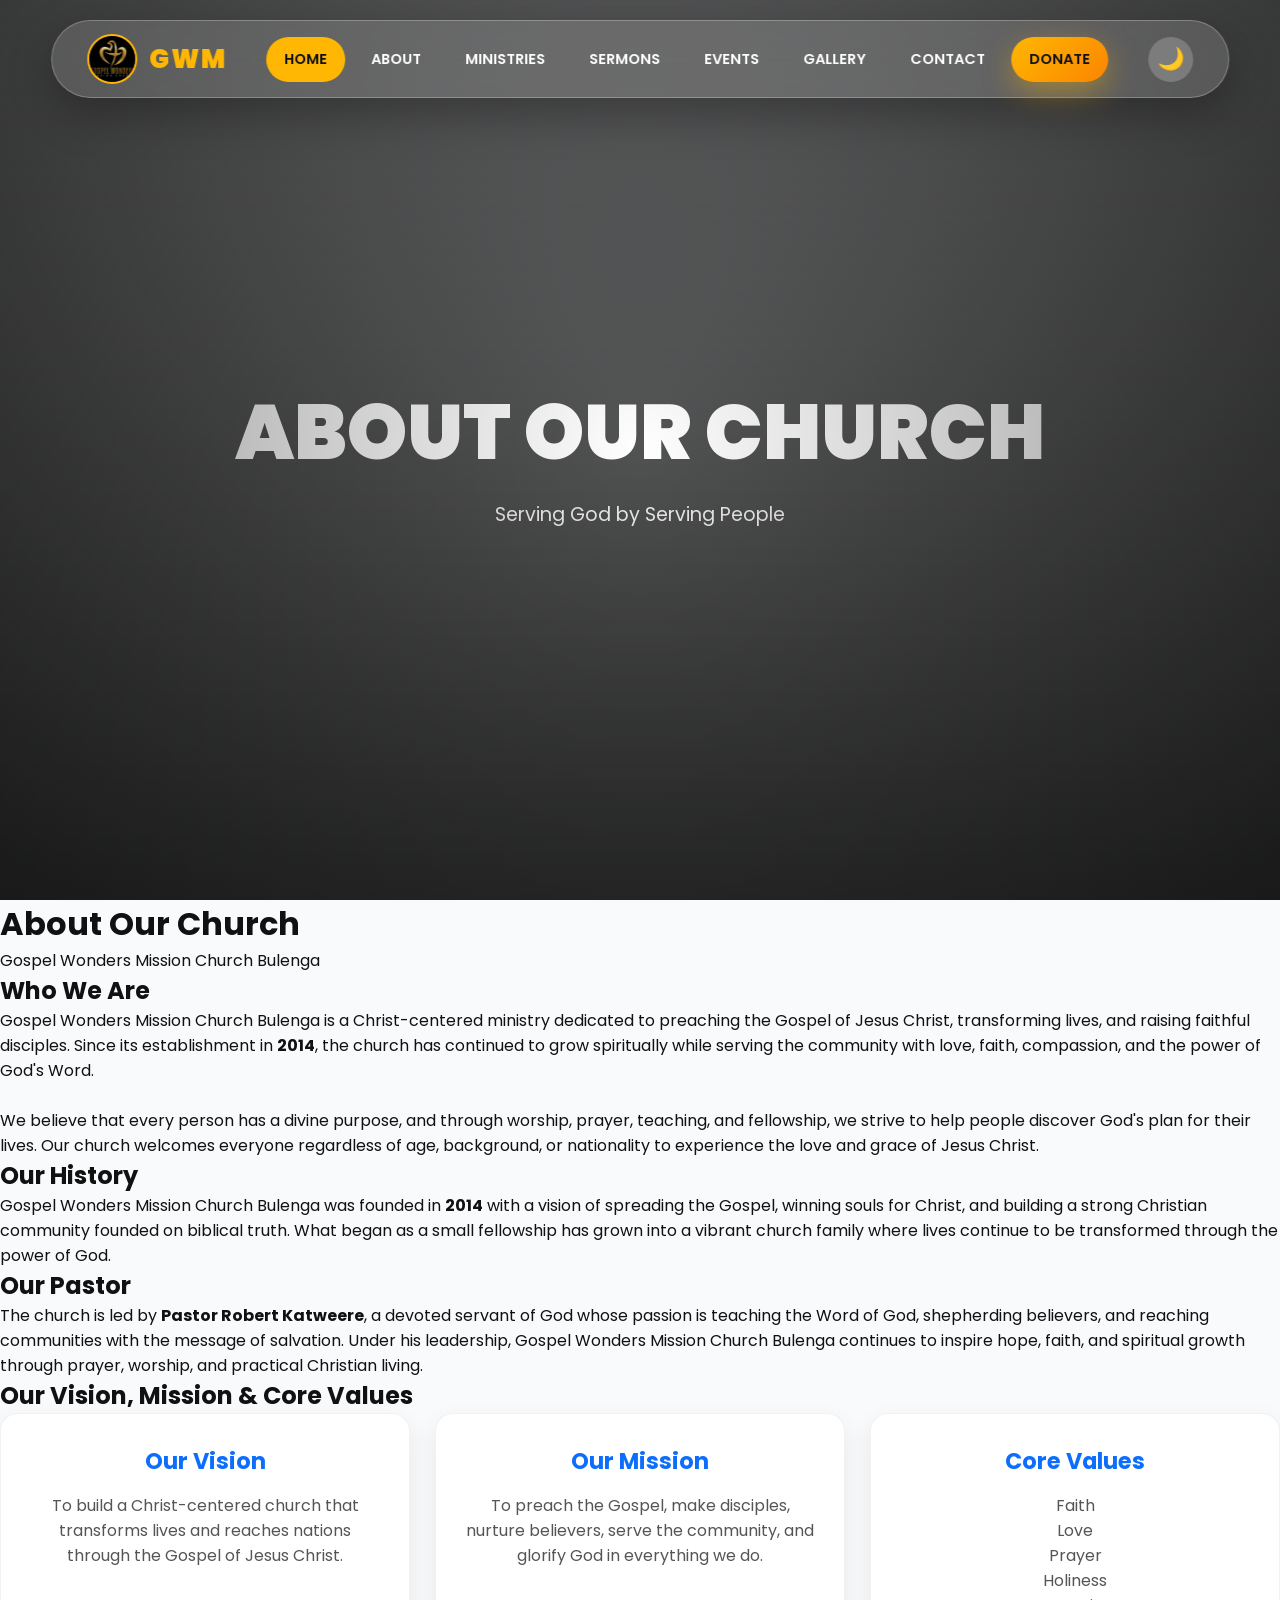
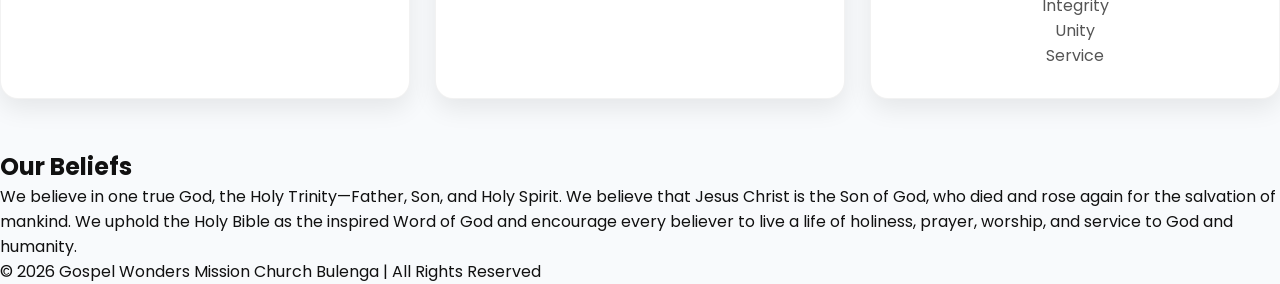
==== about.HTML @ 11b4f652 "Update about.HTML" ====
<!DOCTYPE html>
<html lang="en">
<head>
<link rel="icon" href="icon.png">
<meta charset="UTF-8">
<meta name="viewport" content="width=device-width, initial-scale=1.0">
<title>About Us | Gospel Wonders Mission Church Bulenga</title>
<link rel="icon" href="icon.PNG">
<link rel="stylesheet" href="style.css">


<link href="https://fonts.googleapis.com/css2?family=Poppins:wght@300;400;500;600;700;800;900&display=swap" rel="stylesheet">

</head>


<body>


<!-- ===============================
          NAVIGATION
================================ -->


<header class="header">


<a href="index.html" class="logo">

<img src="icon.PNG" alt="Gospel Wonders Logo">

<span>GWM</span>

</a>



<button class="menu-toggle">

☰

</button>



<nav class="navbar">


<a href="index.html" class="active">
Home
</a>


<a href="about.HTML">
About
</a>


<a href="ministries.HTML">
Ministries
</a>


<a href="sermons.HTML">
Sermons
</a>


<a href="events.HTML">
Events
</a>


<a href="gallery.HTML">
Gallery
</a>


<a href="contact.HTML">
Contact
</a>


<a href="#donate" class="donate-btn">
Donate
</a>


</nav>
<button class="theme-toggle" id="themeToggle">
🌙
</button>
</header><div class="banner">
<div class="hero">
<div>
<h1><center>About our Church</center></h1>
<p>Serving God by Serving People</p>
</div>
</div>
<div>
<h1>About Our Church</h1>
<p>Gospel Wonders Mission Church Bulenga</p>
</div>
</div>

<div class="container">

<div class="section">
<h2>Who We Are</h2>

<p>
Gospel Wonders Mission Church Bulenga is a Christ-centered ministry dedicated to preaching the Gospel of Jesus Christ, transforming lives, and raising faithful disciples. Since its establishment in <strong>2014</strong>, the church has continued to grow spiritually while serving the community with love, faith, compassion, and the power of God's Word.
</p>

<br>

<p>
We believe that every person has a divine purpose, and through worship, prayer, teaching, and fellowship, we strive to help people discover God's plan for their lives. Our church welcomes everyone regardless of age, background, or nationality to experience the love and grace of Jesus Christ.
</p>

</div>

<div class="section">

<h2>Our History</h2>

<p>
Gospel Wonders Mission Church Bulenga was founded in <strong>2014</strong> with a vision of spreading the Gospel, winning souls for Christ, and building a strong Christian community founded on biblical truth. What began as a small fellowship has grown into a vibrant church family where lives continue to be transformed through the power of God.
</p>

</div>

<div class="section">

<h2>Our Pastor</h2>

<p>
The church is led by <strong>Pastor Robert Katweere</strong>, a devoted servant of God whose passion is teaching the Word of God, shepherding believers, and reaching communities with the message of salvation. Under his leadership, Gospel Wonders Mission Church Bulenga continues to inspire hope, faith, and spiritual growth through prayer, worship, and practical Christian living.
</p>

</div>

<div class="section">

<h2>Our Vision, Mission & Core Values</h2>

<div class="cards">

<div class="card">
<h3>Our Vision</h3>
<p>
To build a Christ-centered church that transforms lives and reaches nations through the Gospel of Jesus Christ.
</p>
</div>

<div class="card">
<h3>Our Mission</h3>
<p>
To preach the Gospel, make disciples, nurture believers, serve the community, and glorify God in everything we do.
</p>
</div>

<div class="card">
<h3>Core Values</h3>
<p>
Faith<br>
Love<br>
Prayer<br>
Holiness<br>
Integrity<br>
Unity<br>
Service
</p>
</div>

</div>

</div>

<div class="section">

<h2>Our Beliefs</h2>

<p>
We believe in one true God, the Holy Trinity—Father, Son, and Holy Spirit. We believe that Jesus Christ is the Son of God, who died and rose again for the salvation of mankind. We uphold the Holy Bible as the inspired Word of God and encourage every believer to live a life of holiness, prayer, worship, and service to God and humanity.
</p>

</div>

</div>

<footer>

<p>
© 2026 Gospel Wonders Mission Church Bulenga | All Rights Reserved
</p>

</footer>

</body>
<script src="SCRIPT.JS"></script>
</html>
---- style.css ----
/* =====================================================
   GOSPEL WONDERS MISSION
   PREMIUM MODERN WEBSITE STYLE
===================================================== */

@import url('https://fonts.googleapis.com/css2?family=Poppins:wght@300;400;500;600;700;800;900&display=swap');


:root{

--primary:#6a1b9a;
--secondary:#fbbf24;
--gold:#ffb703;

--dark:#111827;
--light:#f8fafc;

--glass:rgba(255,255,255,.12);

--shadow:
0 20px 60px rgba(0,0,0,.25);

--transition:.35s ease;

}



/* RESET */

*{

margin:0;
padding:0;
box-sizing:border-box;

}


html{

scroll-behavior:smooth;

}



body{

font-family:'Poppins',sans-serif;

background:var(--light);

color:#111;

overflow-x:hidden;

}



a{

text-decoration:none;

}



/* =====================================================
                 NAVIGATION
===================================================== */


.header{

position:fixed;

top:20px;

left:50%;

transform:translateX(-50%);


width:min(92%,1250px);

height:78px;


padding:0 35px;


display:flex;

align-items:center;

justify-content:space-between;



background:

rgba(255,255,255,.15);



border:

1px solid rgba(255,255,255,.25);



backdrop-filter:blur(25px);



border-radius:50px;



box-shadow:

0 15px 45px rgba(0,0,0,.3);



z-index:1000;


transition:.4s;


}



.header.scrolled{


background:

rgba(17,24,39,.9);


}



/* LOGO */


.logo{


display:flex;

align-items:center;

gap:12px;


font-size:1.6rem;

font-weight:900;


color:white;


letter-spacing:2px;


}



.logo img{


width:50px;

height:50px;


border-radius:50%;


object-fit:cover;


border:

2px solid var(--gold);


}



.logo span{


color:var(--gold);


}




/* NAV LINKS */


.navbar{


display:flex;

align-items:center;

gap:8px;


}



.navbar a{


color:white;


padding:12px 18px;


border-radius:40px;


font-size:.9rem;


font-weight:600;


text-transform:uppercase;


transition:.3s;


}



.navbar a:hover{


background:white;

color:var(--primary);


transform:translateY(-3px);


}




.navbar a.active{


background:var(--gold);

color:#111;


}




/* DONATE */


.donate-btn{


background:

linear-gradient(
135deg,
#ffb703,
#fb8500
);



color:#111!important;


box-shadow:

0 10px 30px rgba(255,183,3,.4);


}



.donate-btn:hover{


background:white;


}





/* MOBILE BUTTON */


.menu-toggle{


display:none;


width:48px;

height:48px;


border-radius:50%;


border:none;


background:rgba(255,255,255,.2);


color:white;


font-size:25px;


cursor:pointer;


}



/* =====================================================
                    HERO
===================================================== */


.hero{


height:100vh;


display:flex;

align-items:center;

justify-content:center;


text-align:center;


position:relative;



background:


linear-gradient(

rgba(0,0,0,.55),

rgba(0,0,0,.8)

),


url("images/church-hero.jpg");



background-size:cover;

background-position:center;


color:white;



overflow:hidden;


}




.hero::before{


content:"";


position:absolute;


inset:0;


background:

radial-gradient(

circle,

transparent,

rgba(0,0,0,.5)

);



}



.hero-content{


position:relative;


max-width:950px;


animation:

fadeUp 1.4s ease;


}




.hero small{


color:var(--gold);


letter-spacing:6px;


font-weight:800;


font-size:1rem;


}




.hero h1{


font-size:clamp(2.8rem,6vw,5rem);


font-weight:900;


line-height:1.05;


margin:25px 0;


text-transform:uppercase;


}



.hero h1 span{


color:var(--gold);


}




.hero p{


max-width:750px;


margin:auto;


font-size:1.2rem;


line-height:1.8;


color:#eee;


}



/* BUTTONS */


.hero-buttons{


margin-top:45px;


display:flex;


justify-content:center;


gap:20px;


}



.btn{


padding:16px 42px;


border-radius:50px;


font-weight:800;


transition:.35s;


}




.btn-primary{


background:var(--gold);


color:#111;


}



.btn-primary:hover{


background:white;


transform:translateY(-6px);


box-shadow:0 15px 30px rgba(0,0,0,.3);


}




.btn-outline{


border:2px solid white;


color:white;


}



.btn-outline:hover{


background:white;

color:#111;


}




/* =====================================================
              SECTION TITLES
===================================================== */


.section-title{


text-align:center;


margin-bottom:60px;


}



.section-title h2{


font-size:3rem;


color:var(--primary);


font-weight:900;


}



.section-title p{


color:var(--gold);


letter-spacing:4px;


font-weight:700;


}



/* =====================================================
                 CARDS
===================================================== */


.cards{


display:grid;


grid-template-columns:

repeat(auto-fit,minmax(280px,1fr));


gap:30px;


}



.card{


background:white;


padding:40px;


border-radius:30px;


box-shadow:

0 20px 50px rgba(0,0,0,.08);



transition:.4s;


}



.card:hover{


transform:

translateY(-15px);



box-shadow:

0 30px 70px rgba(0,0,0,.18);


}



.card h3{


color:var(--primary);


margin-bottom:15px;


}




/* =====================================================
                 ANIMATION
===================================================== */


@keyframes fadeUp{


from{

opacity:0;

transform:translateY(60px);

}


to{

opacity:1;

transform:translateY(0);

}


}



/* =====================================================
                 RESPONSIVE
===================================================== */


@media(max-width:900px){


.header{


width:94%;


padding:0 20px;


}



.menu-toggle{


display:flex;


align-items:center;

justify-content:center;


}



.navbar{


position:absolute;


top:90px;


left:0;


width:100%;


padding:25px;


background:

rgba(17,24,39,.95);


border-radius:25px;


display:none;


flex-direction:column;


}



.navbar a{


width:100%;

text-align:center;


}



.navbar.active{


display:flex;


}


}



@media(max-width:600px){



.hero h1{


font-size:2.5rem;


}



.hero p{


font-size:1rem;


}



.hero-buttons{


flex-direction:column;


}



.btn{


width:220px;


margin:auto;


}



.logo{


font-size:1.2rem;


}


}
/* =====================================================
        GOSPEL WONDERS MISSION GALLERY
===================================================== */


/* GALLERY HERO */

.gallery-hero{

height:55vh;

display:flex;

align-items:center;

justify-content:center;

text-align:center;

color:white;


background:

linear-gradient(
rgba(0,0,0,.65),
rgba(0,0,0,.75)
),

url("images/gallery-bg.jpg");


background-size:cover;

background-position:center;


}



.gallery-hero h1{

font-size:4rem;

font-weight:900;

text-transform:uppercase;


}



.gallery-hero span{

color:var(--gold);

}





/* GALLERY SECTION */

.gallery-section{


padding:100px 8%;


background:#f8fafc;


}




.gallery-container{


display:grid;


grid-template-columns:

repeat(auto-fit,minmax(280px,1fr));


gap:30px;


}





/* IMAGE CARD */


.gallery-card{


position:relative;


overflow:hidden;


border-radius:25px;


height:320px;


background:white;


box-shadow:

0 20px 50px rgba(0,0,0,.12);


transition:.4s;


}





.gallery-card img{


width:100%;

height:100%;


object-fit:cover;


transition:.6s;


}




.gallery-card:hover img{


transform:scale(1.15);


}




.gallery-card:hover{


transform:translateY(-12px);


box-shadow:

0 30px 70px rgba(0,0,0,.25);


}





/* IMAGE OVERLAY */


.gallery-overlay{


position:absolute;


inset:0;


background:

linear-gradient(

transparent,

rgba(0,0,0,.8)

);


display:flex;


align-items:flex-end;


padding:25px;


opacity:0;


transition:.4s;


}





.gallery-card:hover .gallery-overlay{


opacity:1;


}




.gallery-overlay h3{


color:white;


font-size:1.3rem;


font-weight:700;


}





/* CATEGORY BUTTONS */


.gallery-filter{


display:flex;


justify-content:center;


gap:15px;


margin-bottom:50px;


flex-wrap:wrap;


}




.gallery-filter button{


padding:12px 25px;


border:none;


border-radius:50px;


background:white;


font-weight:700;


cursor:pointer;


box-shadow:

0 10px 30px rgba(0,0,0,.1);


transition:.3s;


}




.gallery-filter button:hover,
.gallery-filter button.active{


background:var(--gold);


color:#111;


}




/* LIGHTBOX EFFECT */


.gallery-card a{


display:block;

height:100%;


}





/* MOBILE */


@media(max-width:768px){


.gallery-hero h1{


font-size:2.5rem;


}



.gallery-section{


padding:70px 5%;


}



.gallery-card{


height:250px;


}


}
/* =====================================================
              DARK MODE SYSTEM
===================================================== */


body,
.card,
.gallery-section,
.donate-section,
footer{

transition:

background .4s ease,
color .4s ease;

}



/* DARK MODE */


body.dark{


background:#0b1120;

color:white;


}



/* Sections */


body.dark .card{


background:#111827;

color:#eee;


}



body.dark .section-title h2{


color:#fbbf24;


}



body.dark .gallery-section{


background:#0b1120;


}



body.dark .donate-section{


background:#111827;


}



body.dark footer{


background:#020617;


}



/* Navigation */


body.dark .header{


background:

rgba(15,23,42,.9);


}



body.dark .navbar a{


color:white;


}



/* Button */


.theme-toggle{


width:45px;

height:45px;


border-radius:50%;


border:none;


cursor:pointer;


font-size:22px;


background:

rgba(255,255,255,.2);


color:white;


transition:.3s;


}



.theme-toggle:hover{


transform:rotate(25deg) scale(1.1);


}



/* Mobile */


@media(max-width:900px){


.theme-toggle{


position:absolute;


right:75px;


}


}
/* ================= CONTACT PAGE ================= */

.gallery-section{
    width:90%;
    max-width:1200px;
    margin:70px auto;
}

.cards{
    display:grid;
    grid-template-columns:repeat(auto-fit,minmax(280px,1fr));
    gap:25px;
    margin-bottom:50px;
}

.card{
    background:#fff;
    border-radius:18px;
    padding:30px;
    text-align:center;
    box-shadow:0 10px 25px rgba(0,0,0,.08);
    transition:.35s;
    border:1px solid rgba(0,0,0,.05);
}

.card:hover{
    transform:translateY(-8px);
    box-shadow:0 18px 40px rgba(0,0,0,.18);
}

.card h3{
    color:#0d6efd;
    font-size:1.4rem;
    margin-bottom:15px;
}

.card p,
.card a{
    color:#555;
    text-decoration:none;
    font-size:16px;
}

.card a:hover{
    color:#0d6efd;
}

.map-container{
    grid-column:1/-1;
    overflow:hidden;
    border-radius:20px;
    box-shadow:0 12px 35px rgba(0,0,0,.15);
}

.map-container iframe{
    width:100%;
    height:420px;
    border:none;
}

/* CONTACT FORM */

.contact-form{
    display:flex;
    flex-direction:column;
    gap:20px;
    max-width:850px;
    margin:50px auto;
    padding:35px;
}

.contact-form input,
.contact-form textarea{
    width:100%;
    padding:18px;
    border:1px solid #ddd;
    border-radius:12px;
    font-size:16px;
    transition:.3s;
}

.contact-form input:focus,
.contact-form textarea:focus{
    border-color:#0d6efd;
    outline:none;
    box-shadow:0 0 10px rgba(13,110,253,.2);
}

.contact-form textarea{
    min-height:170px;
    resize:vertical;
}

.contact-form button{
    padding:18px;
    border:none;
    border-radius:12px;
    background:#0d6efd;
    color:#fff;
    font-size:18px;
    cursor:pointer;
    transition:.3s;
}

.contact-form button:hover{
    background:#004fc4;
    transform:scale(1.02);
}/* ================= CONTACT PAGE ================= */

.gallery-section{
    width:90%;
    max-width:1200px;
    margin:70px auto;
}

.cards{
    display:grid;
    grid-template-columns:repeat(auto-fit,minmax(280px,1fr));
    gap:25px;
    margin-bottom:50px;
}

.card{
    background:#fff;
    border-radius:18px;
    padding:30px;
    text-align:center;
    box-shadow:0 10px 25px rgba(0,0,0,.08);
    transition:.35s;
    border:1px solid rgba(0,0,0,.05);
}

.card:hover{
    transform:translateY(-8px);
    box-shadow:0 18px 40px rgba(0,0,0,.18);
}

.card h3{
    color:#0d6efd;
    font-size:1.4rem;
    margin-bottom:15px;
}

.card p,
.card a{
    color:#555;
    text-decoration:none;
    font-size:16px;
}

.card a:hover{
    color:#0d6efd;
}

.map-container{
    grid-column:1/-1;
    overflow:hidden;
    border-radius:20px;
    box-shadow:0 12px 35px rgba(0,0,0,.15);
}

.map-container iframe{
    width:100%;
    height:420px;
    border:none;
}

/* CONTACT FORM */

.contact-form{
    display:flex;
    flex-direction:column;
    gap:20px;
    max-width:850px;
    margin:50px auto;
    padding:35px;
}

.contact-form input,
.contact-form textarea{
    width:100%;
    padding:18px;
    border:1px solid #ddd;
    border-radius:12px;
    font-size:16px;
    transition:.3s;
}

.contact-form input:focus,
.contact-form textarea:focus{
    border-color:#0d6efd;
    outline:none;
    box-shadow:0 0 10px rgba(13,110,253,.2);
}

.contact-form textarea{
    min-height:170px;
    resize:vertical;
}

.contact-form button{
    padding:18px;
    border:none;
    border-radius:12px;
    background:#0d6efd;
    color:#fff;
    font-size:18px;
    cursor:pointer;
    transition:.3s;
}

.contact-form button:hover{
    background:#004fc4;
    transform:scale(1.02);
}/* ===============================
      CONTACT MAP
================================ */


.map-container{

width:100%;

max-width:1100px;

height:450px;

margin:60px auto;


border-radius:30px;


overflow:hidden;


box-shadow:

0 20px 50px rgba(0,0,0,.15);


}



.map-container iframe{


width:100%;

height:100%;


border:0;


}




.location-card{

text-align:center;


}



.location-card .btn{


margin-top:20px;


}
.whatsapp-chat{
position:fixed;
bottom:25px;
right:25px;
background:#25D366;
color:white;
padding:12px 18px;
border-radius:50px;
display:flex;
align-items:center;
gap:10px;
text-decoration:none;
font-weight:bold;
box-shadow:0 5px 15px rgba(0,0,0,.3);
z-index:9999;
transition:.3s;
}

.whatsapp-chat:hover{
transform:scale(1.05);
}

.whatsapp-chat img{
width:28px;
height:28px;
}
/* ================= SOCIAL MEDIA ================= */

.social{
    color:#fff;
}

.social .icon{
    font-size:55px;
    margin-bottom:15px;
}

.social h3,
.social p{
    color:#fff;
}

.social a{
    display:inline-block;
    margin-top:15px;
    padding:10px 25px;
    border-radius:30px;
    background:#fff;
    color:#222;
    font-weight:bold;
    transition:.3s;
}

.social a:hover{
    transform:scale(1.08);
}

/* Brand Colors */

.facebook{
    background:linear-gradient(135deg,#1877F2,#0A58CA);
}

.youtube{
    background:linear-gradient(135deg,#ff0000,#c70000);
}

.instagram{
    background:linear-gradient(135deg,#833ab4,#fd1d1d,#fcb045);
}

.whatsapp{
    background:linear-gradient(135deg,#25D366,#128C7E);
}

.tiktok{
    background:linear-gradient(135deg,#111,#333);
}

.email{
    background:linear-gradient(135deg,#0078D4,#00A2FF);
}
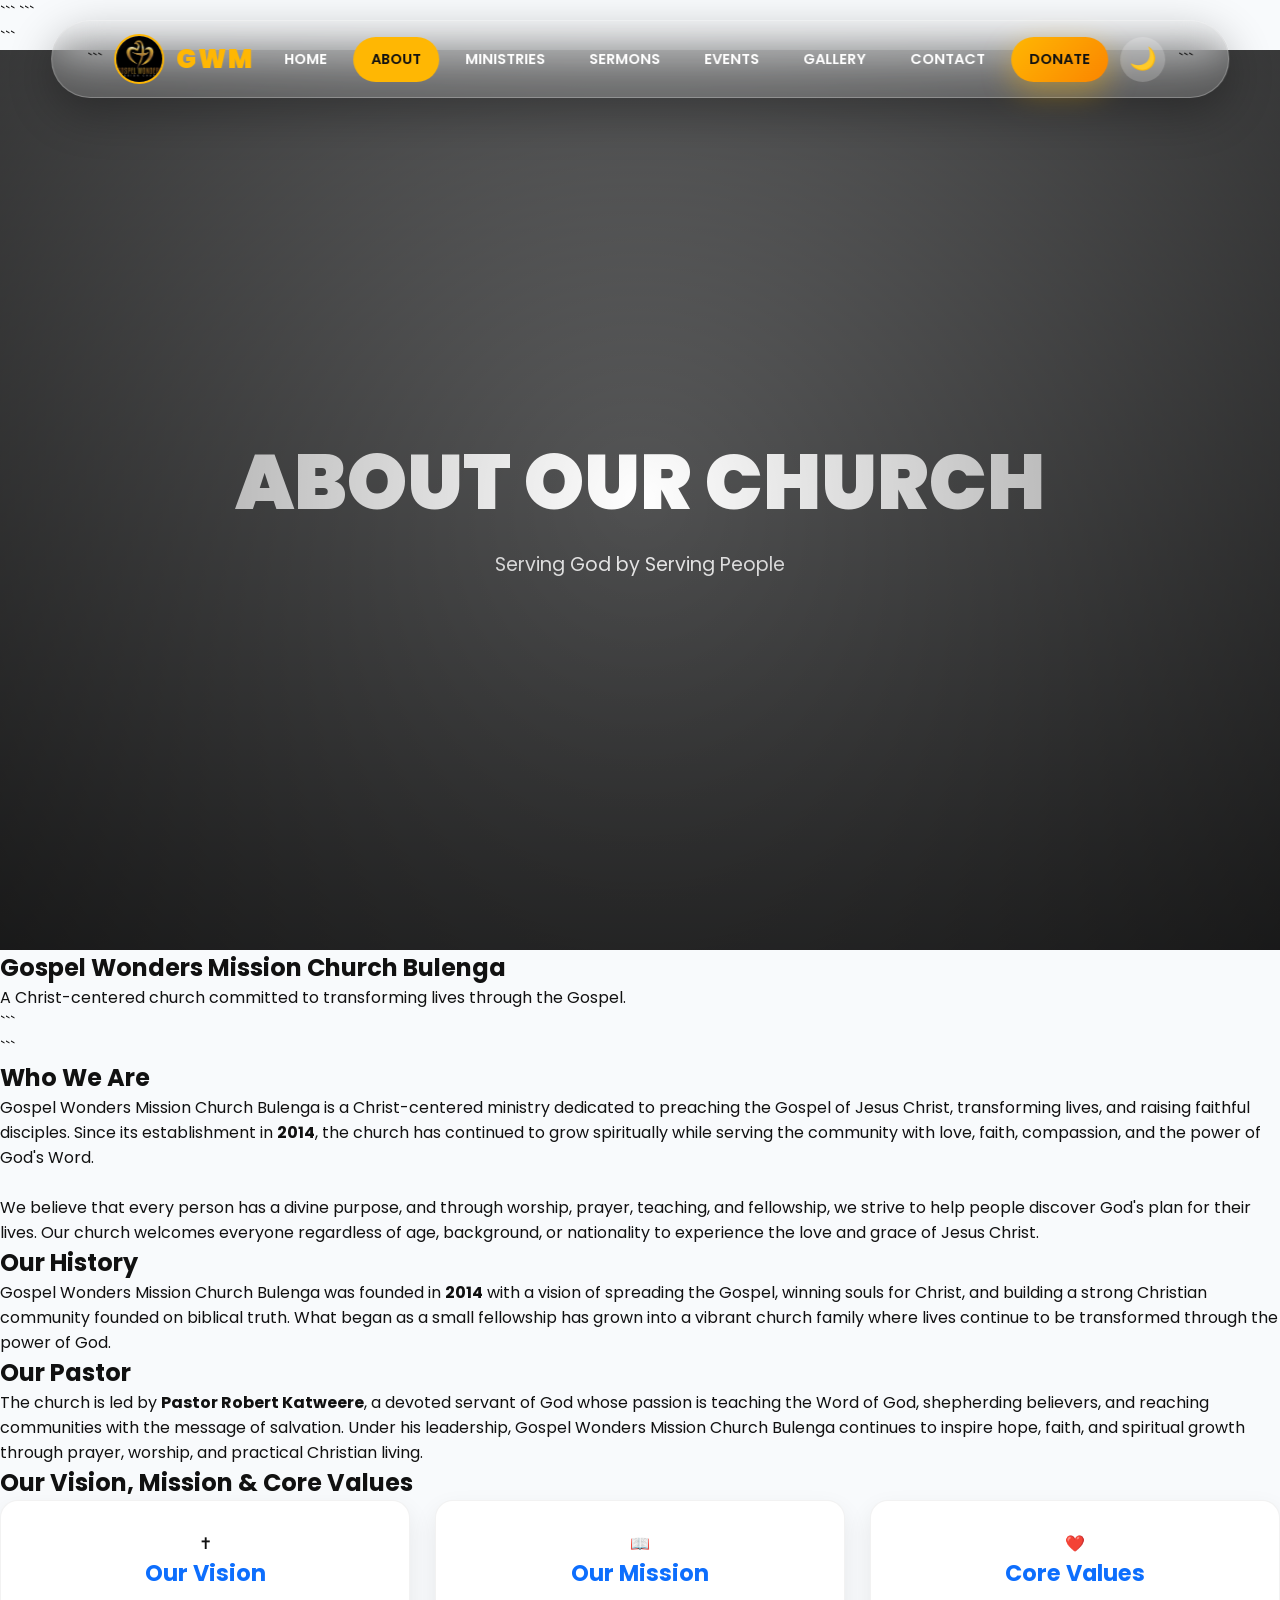
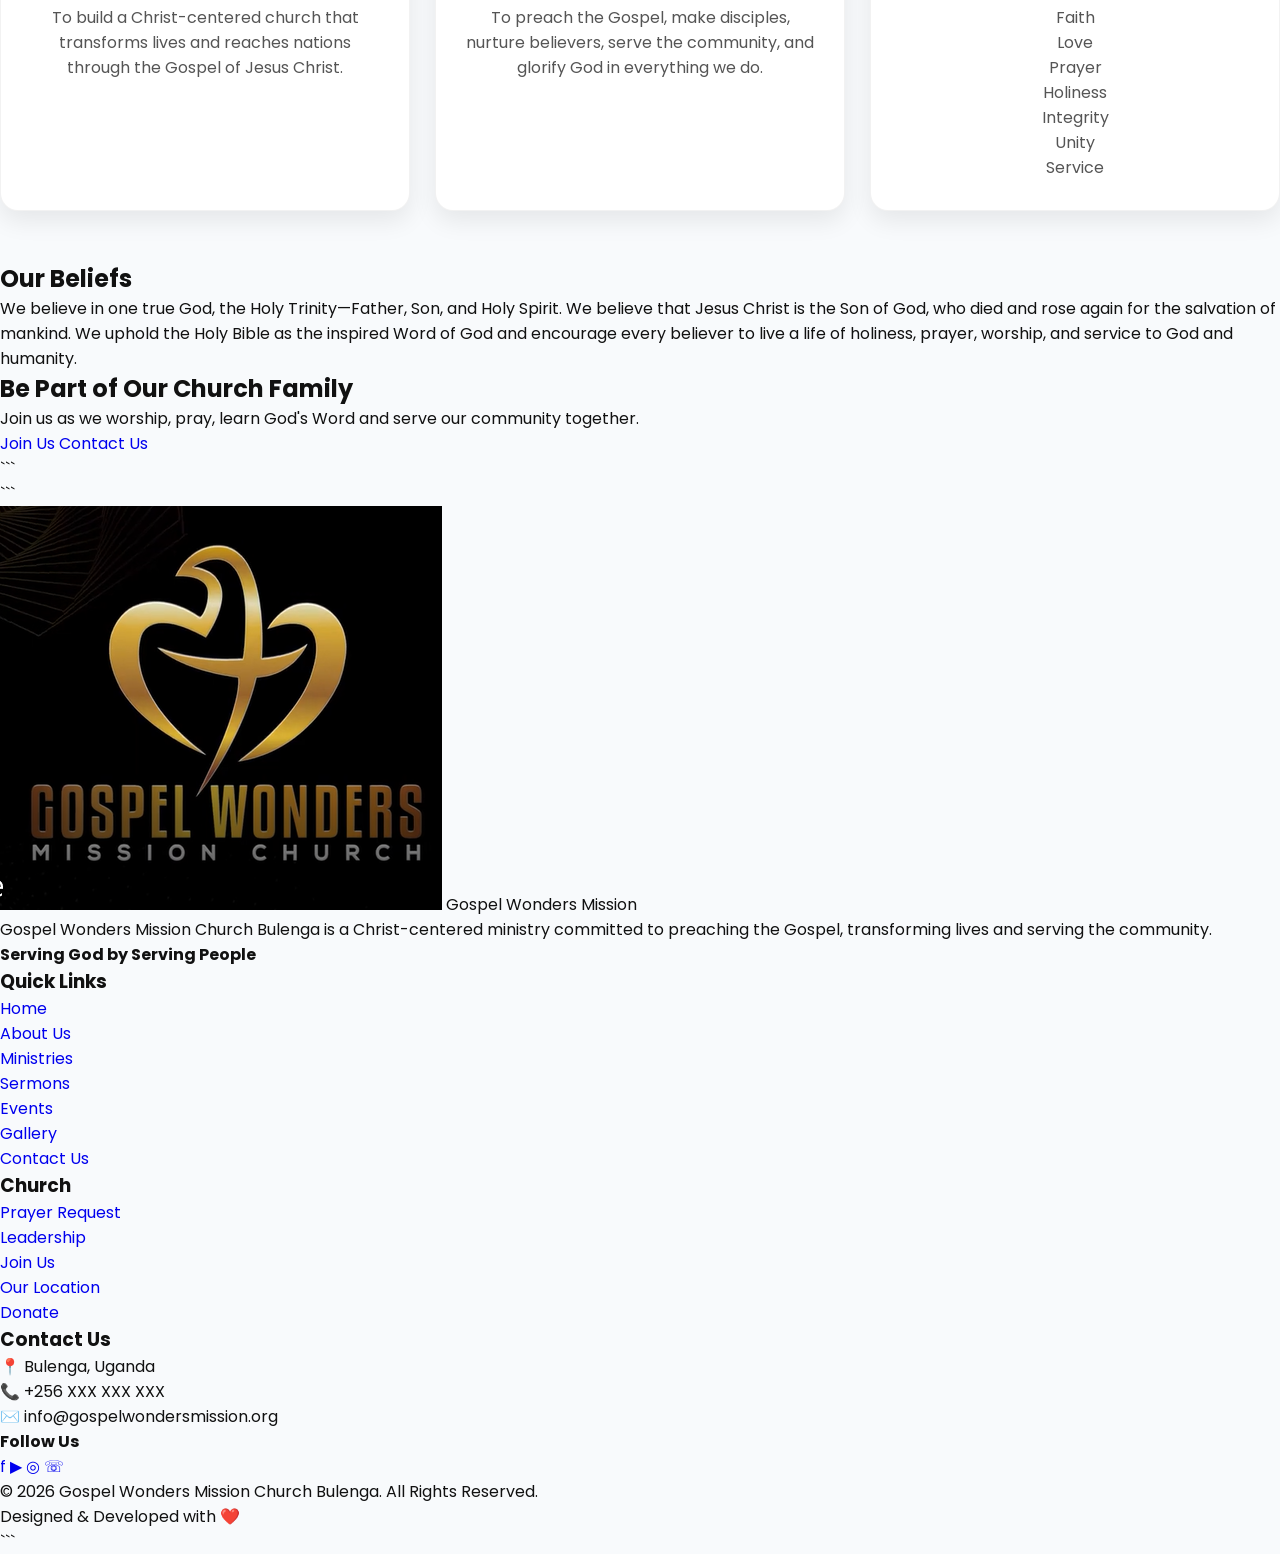
==== commit 99325bdb: "Update about.HTML" ====
--- a/about.HTML
+++ b/about.HTML
@@ -1,202 +1,550 @@
 <!DOCTYPE html>
+
 <html lang="en">
+
 <head>
-<link rel="icon" href="icon.png">
+
+```
 <meta charset="UTF-8">
 <meta name="viewport" content="width=device-width, initial-scale=1.0">
+
 <title>About Us | Gospel Wonders Mission Church Bulenga</title>
+
 <link rel="icon" href="icon.PNG">
+
 <link rel="stylesheet" href="style.css">
 
-
 <link href="https://fonts.googleapis.com/css2?family=Poppins:wght@300;400;500;600;700;800;900&display=swap" rel="stylesheet">
+```
 
 </head>
 
-
 <body>
 
-
-<!-- ===============================
-          NAVIGATION
-================================ -->
-
+<!-- =====================================
+        NAVIGATION
+===================================== -->
 
 <header class="header">
 
-
+```
 <a href="index.html" class="logo">
 
-<img src="icon.PNG" alt="Gospel Wonders Logo">
-
-<span>GWM</span>
+    <img src="icon.PNG" alt="Gospel Wonders Mission Logo">
+
+    <span>GWM</span>
 
 </a>
 
 
-
-<button class="menu-toggle">
-
-☰
-
+<button class="menu-toggle" aria-label="Open Menu">
+    ☰
 </button>
 
 
-
 <nav class="navbar">
 
-
-<a href="index.html" class="active">
-Home
-</a>
-
-
-<a href="about.HTML">
-About
-</a>
-
-
-<a href="ministries.HTML">
-Ministries
-</a>
-
-
-<a href="sermons.HTML">
-Sermons
-</a>
-
-
-<a href="events.HTML">
-Events
-</a>
-
-
-<a href="gallery.HTML">
-Gallery
-</a>
-
-
-<a href="contact.HTML">
-Contact
-</a>
-
-
-<a href="#donate" class="donate-btn">
-Donate
-</a>
-
+    <a href="index.html">
+        Home
+    </a>
+
+    <a href="about.HTML" class="active">
+        About
+    </a>
+
+    <a href="ministries.HTML">
+        Ministries
+    </a>
+
+    <a href="sermons.HTML">
+        Sermons
+    </a>
+
+    <a href="events.HTML">
+        Events
+    </a>
+
+    <a href="gallery.HTML">
+        Gallery
+    </a>
+
+    <a href="contact.HTML">
+        Contact
+    </a>
+
+    <a href="#donate" class="donate-btn">
+        Donate
+    </a>
 
 </nav>
-<button class="theme-toggle" id="themeToggle">
-🌙
+
+
+<button class="theme-toggle" id="themeToggle" aria-label="Toggle Theme">
+    🌙
 </button>
-</header><div class="banner">
+```
+
+</header>
+
+<!-- =====================================
+        HERO / BANNER
+===================================== -->
+
+<section class="banner">
+
+```
 <div class="hero">
-<div>
-<h1><center>About our Church</center></h1>
-<p>Serving God by Serving People</p>
+
+    <div>
+
+        <h1>
+            About Our Church
+        </h1>
+
+        <p>
+            Serving God by Serving People
+        </p>
+
+    </div>
+
 </div>
+
+<div class="banner-content">
+
+    <h1>
+        Gospel Wonders Mission Church Bulenga
+    </h1>
+
+    <p>
+        A Christ-centered church committed to transforming lives through the Gospel.
+    </p>
+
 </div>
-<div>
-<h1>About Our Church</h1>
-<p>Gospel Wonders Mission Church Bulenga</p>
+```
+
+</section>
+
+<!-- =====================================
+        MAIN CONTENT
+===================================== -->
+
+<main class="container">
+
+```
+<!-- WHO WE ARE -->
+
+<section class="section">
+
+    <h2>
+        Who We Are
+    </h2>
+
+
+    <p>
+        Gospel Wonders Mission Church Bulenga is a Christ-centered ministry dedicated to preaching the Gospel of Jesus Christ, transforming lives, and raising faithful disciples. Since its establishment in <strong>2014</strong>, the church has continued to grow spiritually while serving the community with love, faith, compassion, and the power of God's Word.
+    </p>
+
+
+    <br>
+
+
+    <p>
+        We believe that every person has a divine purpose, and through worship, prayer, teaching, and fellowship, we strive to help people discover God's plan for their lives. Our church welcomes everyone regardless of age, background, or nationality to experience the love and grace of Jesus Christ.
+    </p>
+
+</section>
+
+
+
+<!-- HISTORY -->
+
+<section class="section">
+
+    <h2>
+        Our History
+    </h2>
+
+
+    <p>
+        Gospel Wonders Mission Church Bulenga was founded in <strong>2014</strong> with a vision of spreading the Gospel, winning souls for Christ, and building a strong Christian community founded on biblical truth. What began as a small fellowship has grown into a vibrant church family where lives continue to be transformed through the power of God.
+    </p>
+
+</section>
+
+
+
+<!-- PASTOR -->
+
+<section class="section">
+
+    <h2>
+        Our Pastor
+    </h2>
+
+
+    <p>
+        The church is led by <strong>Pastor Robert Katweere</strong>, a devoted servant of God whose passion is teaching the Word of God, shepherding believers, and reaching communities with the message of salvation. Under his leadership, Gospel Wonders Mission Church Bulenga continues to inspire hope, faith, and spiritual growth through prayer, worship, and practical Christian living.
+    </p>
+
+</section>
+
+
+
+<!-- VISION MISSION VALUES -->
+
+<section class="section">
+
+    <h2>
+        Our Vision, Mission & Core Values
+    </h2>
+
+
+    <div class="cards">
+
+
+        <div class="card">
+
+            <div class="card-icon">
+                ✝
+            </div>
+
+            <h3>
+                Our Vision
+            </h3>
+
+            <p>
+                To build a Christ-centered church that transforms lives and reaches nations through the Gospel of Jesus Christ.
+            </p>
+
+        </div>
+
+
+
+        <div class="card">
+
+            <div class="card-icon">
+                📖
+            </div>
+
+            <h3>
+                Our Mission
+            </h3>
+
+            <p>
+                To preach the Gospel, make disciples, nurture believers, serve the community, and glorify God in everything we do.
+            </p>
+
+        </div>
+
+
+
+        <div class="card">
+
+            <div class="card-icon">
+                ❤️
+            </div>
+
+            <h3>
+                Core Values
+            </h3>
+
+            <p>
+                Faith<br>
+                Love<br>
+                Prayer<br>
+                Holiness<br>
+                Integrity<br>
+                Unity<br>
+                Service
+            </p>
+
+        </div>
+
+
+    </div>
+
+</section>
+
+
+
+<!-- BELIEFS -->
+
+<section class="section">
+
+    <h2>
+        Our Beliefs
+    </h2>
+
+
+    <p>
+        We believe in one true God, the Holy Trinity—Father, Son, and Holy Spirit. We believe that Jesus Christ is the Son of God, who died and rose again for the salvation of mankind. We uphold the Holy Bible as the inspired Word of God and encourage every believer to live a life of holiness, prayer, worship, and service to God and humanity.
+    </p>
+
+</section>
+
+
+
+<!-- CALL TO ACTION -->
+
+<section class="about-cta" id="donate">
+
+    <h2>
+        Be Part of Our Church Family
+    </h2>
+
+    <p>
+        Join us as we worship, pray, learn God's Word and serve our community together.
+    </p>
+
+    <div class="cta-buttons">
+
+        <a href="join.HTML" class="cta-btn">
+            Join Us
+        </a>
+
+        <a href="contact.HTML" class="cta-btn secondary">
+            Contact Us
+        </a>
+
+    </div>
+
+</section>
+```
+
+</main>
+
+<!-- =====================================
+        FOOTER
+===================================== -->
+
+<footer class="site-footer">
+
+```
+<div class="footer-container">
+
+
+    <!-- CHURCH INFORMATION -->
+
+    <div class="footer-column">
+
+        <div class="footer-logo">
+
+            <img
+                src="icon.PNG"
+                alt="Gospel Wonders Mission Logo"
+            >
+
+            <span>
+                Gospel Wonders Mission
+            </span>
+
+        </div>
+
+
+        <p>
+            Gospel Wonders Mission Church Bulenga is a Christ-centered ministry committed to preaching the Gospel, transforming lives and serving the community.
+        </p>
+
+
+        <p class="footer-motto">
+
+            <strong>
+                Serving God by Serving People
+            </strong>
+
+        </p>
+
+    </div>
+
+
+
+    <!-- QUICK LINKS -->
+
+    <div class="footer-column">
+
+        <h3>
+            Quick Links
+        </h3>
+
+
+        <ul class="footer-links">
+
+            <li>
+                <a href="index.html">
+                    Home
+                </a>
+            </li>
+
+            <li>
+                <a href="about.HTML">
+                    About Us
+                </a>
+            </li>
+
+            <li>
+                <a href="ministries.HTML">
+                    Ministries
+                </a>
+            </li>
+
+            <li>
+                <a href="sermons.HTML">
+                    Sermons
+                </a>
+            </li>
+
+            <li>
+                <a href="events.HTML">
+                    Events
+                </a>
+            </li>
+
+            <li>
+                <a href="gallery.HTML">
+                    Gallery
+                </a>
+            </li>
+
+            <li>
+                <a href="contact.HTML">
+                    Contact Us
+                </a>
+            </li>
+
+        </ul>
+
+    </div>
+
+
+
+    <!-- CHURCH LINKS -->
+
+    <div class="footer-column">
+
+        <h3>
+            Church
+        </h3>
+
+
+        <ul class="footer-links">
+
+            <li>
+                <a href="prayer.HTML">
+                    Prayer Request
+                </a>
+            </li>
+
+            <li>
+                <a href="leadership.HTML">
+                    Leadership
+                </a>
+            </li>
+
+            <li>
+                <a href="join.HTML">
+                    Join Us
+                </a>
+            </li>
+
+            <li>
+                <a href="location.HTML">
+                    Our Location
+                </a>
+            </li>
+
+            <li>
+                <a href="#donate">
+                    Donate
+                </a>
+            </li>
+
+        </ul>
+
+    </div>
+
+
+
+    <!-- CONTACT -->
+
+    <div class="footer-column">
+
+        <h3>
+            Contact Us
+        </h3>
+
+
+        <p>
+            📍 Bulenga, Uganda
+        </p>
+
+
+        <p>
+            📞 +256 XXX XXX XXX
+        </p>
+
+
+        <p>
+            ✉️ info@gospelwondersmission.org
+        </p>
+
+
+        <h4>
+            Follow Us
+        </h4>
+
+
+        <div class="social-links">
+
+            <a href="#" aria-label="Facebook">
+                f
+            </a>
+
+            <a href="#" aria-label="YouTube">
+                ▶
+            </a>
+
+            <a href="#" aria-label="Instagram">
+                ◎
+            </a>
+
+            <a href="#" aria-label="WhatsApp">
+                ☏
+            </a>
+
+        </div>
+
+    </div>
+
+
 </div>
+
+
+
+<!-- FOOTER BOTTOM -->
+
+<div class="footer-bottom">
+
+    <p>
+        © 2026 Gospel Wonders Mission Church Bulenga.
+        All Rights Reserved.
+    </p>
+
+
+    <p>
+        Designed & Developed with ❤️
+    </p>
+
 </div>
-
-<div class="container">
-
-<div class="section">
-<h2>Who We Are</h2>
-
-<p>
-Gospel Wonders Mission Church Bulenga is a Christ-centered ministry dedicated to preaching the Gospel of Jesus Christ, transforming lives, and raising faithful disciples. Since its establishment in <strong>2014</strong>, the church has continued to grow spiritually while serving the community with love, faith, compassion, and the power of God's Word.
-</p>
-
-<br>
-
-<p>
-We believe that every person has a divine purpose, and through worship, prayer, teaching, and fellowship, we strive to help people discover God's plan for their lives. Our church welcomes everyone regardless of age, background, or nationality to experience the love and grace of Jesus Christ.
-</p>
-
-</div>
-
-<div class="section">
-
-<h2>Our History</h2>
-
-<p>
-Gospel Wonders Mission Church Bulenga was founded in <strong>2014</strong> with a vision of spreading the Gospel, winning souls for Christ, and building a strong Christian community founded on biblical truth. What began as a small fellowship has grown into a vibrant church family where lives continue to be transformed through the power of God.
-</p>
-
-</div>
-
-<div class="section">
-
-<h2>Our Pastor</h2>
-
-<p>
-The church is led by <strong>Pastor Robert Katweere</strong>, a devoted servant of God whose passion is teaching the Word of God, shepherding believers, and reaching communities with the message of salvation. Under his leadership, Gospel Wonders Mission Church Bulenga continues to inspire hope, faith, and spiritual growth through prayer, worship, and practical Christian living.
-</p>
-
-</div>
-
-<div class="section">
-
-<h2>Our Vision, Mission & Core Values</h2>
-
-<div class="cards">
-
-<div class="card">
-<h3>Our Vision</h3>
-<p>
-To build a Christ-centered church that transforms lives and reaches nations through the Gospel of Jesus Christ.
-</p>
-</div>
-
-<div class="card">
-<h3>Our Mission</h3>
-<p>
-To preach the Gospel, make disciples, nurture believers, serve the community, and glorify God in everything we do.
-</p>
-</div>
-
-<div class="card">
-<h3>Core Values</h3>
-<p>
-Faith<br>
-Love<br>
-Prayer<br>
-Holiness<br>
-Integrity<br>
-Unity<br>
-Service
-</p>
-</div>
-
-</div>
-
-</div>
-
-<div class="section">
-
-<h2>Our Beliefs</h2>
-
-<p>
-We believe in one true God, the Holy Trinity—Father, Son, and Holy Spirit. We believe that Jesus Christ is the Son of God, who died and rose again for the salvation of mankind. We uphold the Holy Bible as the inspired Word of God and encourage every believer to live a life of holiness, prayer, worship, and service to God and humanity.
-</p>
-
-</div>
-
-</div>
-
-<footer>
-
-<p>
-© 2026 Gospel Wonders Mission Church Bulenga | All Rights Reserved
-</p>
+```
 
 </footer>
 
+<!-- =====================================
+        JAVASCRIPT
+===================================== -->
+
+<script src="SCRIPT.JS"></script>
+
 </body>
-<script src="SCRIPT.JS"></script>
+
 </html>
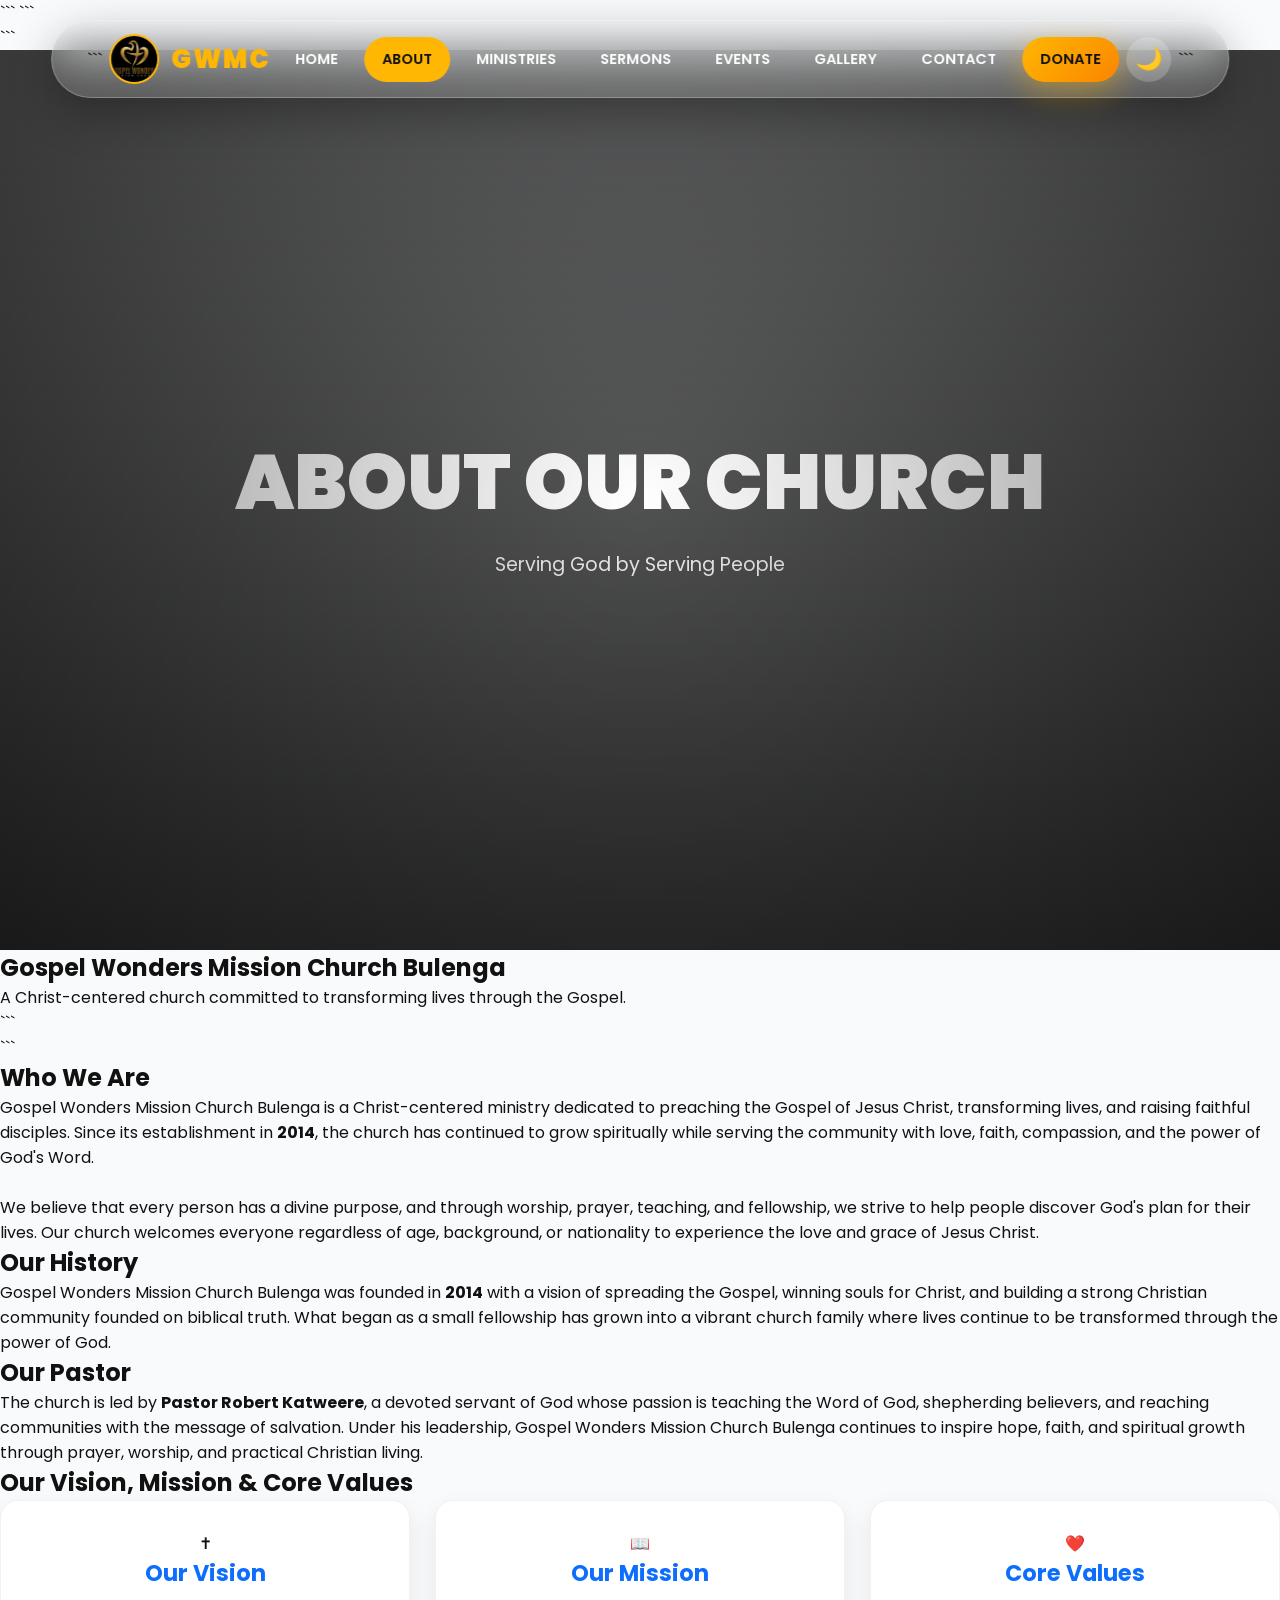
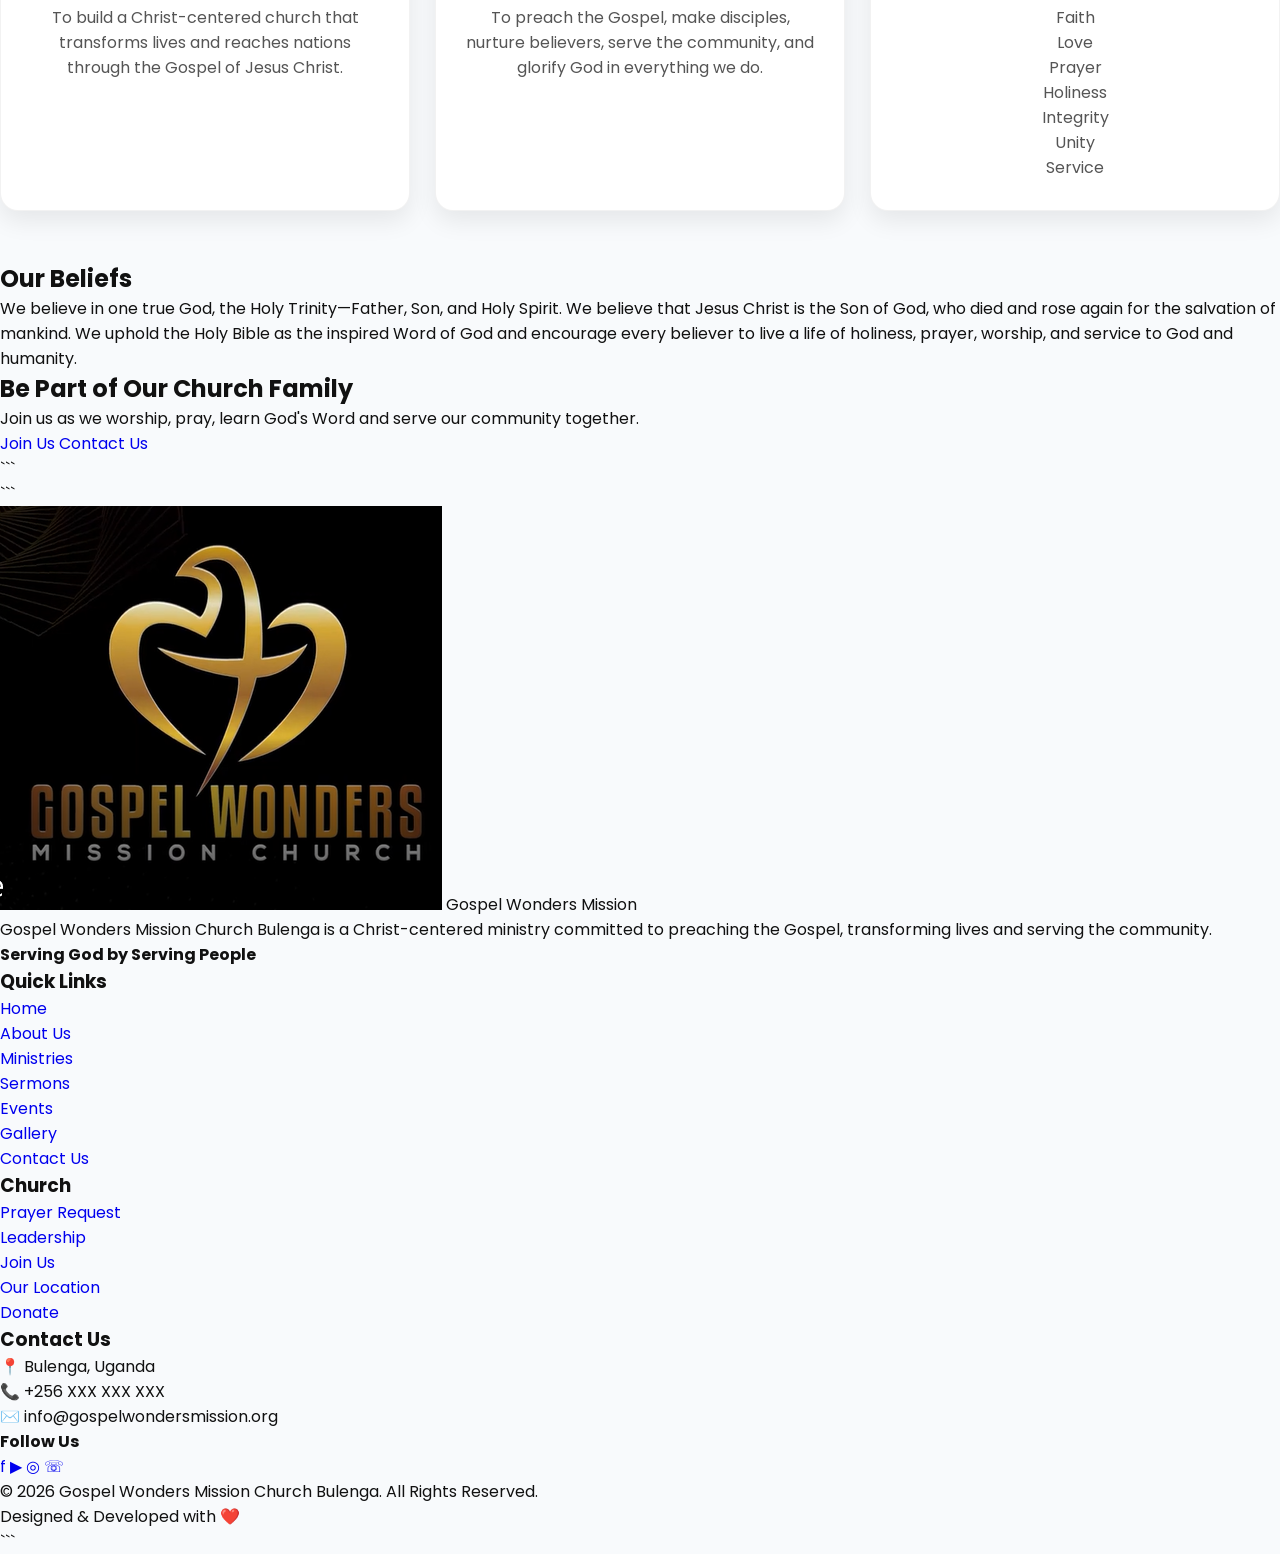
==== commit ff024997: "Update about.HTML" ====
--- a/about.HTML
+++ b/about.HTML
@@ -32,7 +32,7 @@
 
     <img src="icon.PNG" alt="Gospel Wonders Mission Logo">
 
-    <span>GWM</span>
+    <span>GWMC</span>
 
 </a>
 
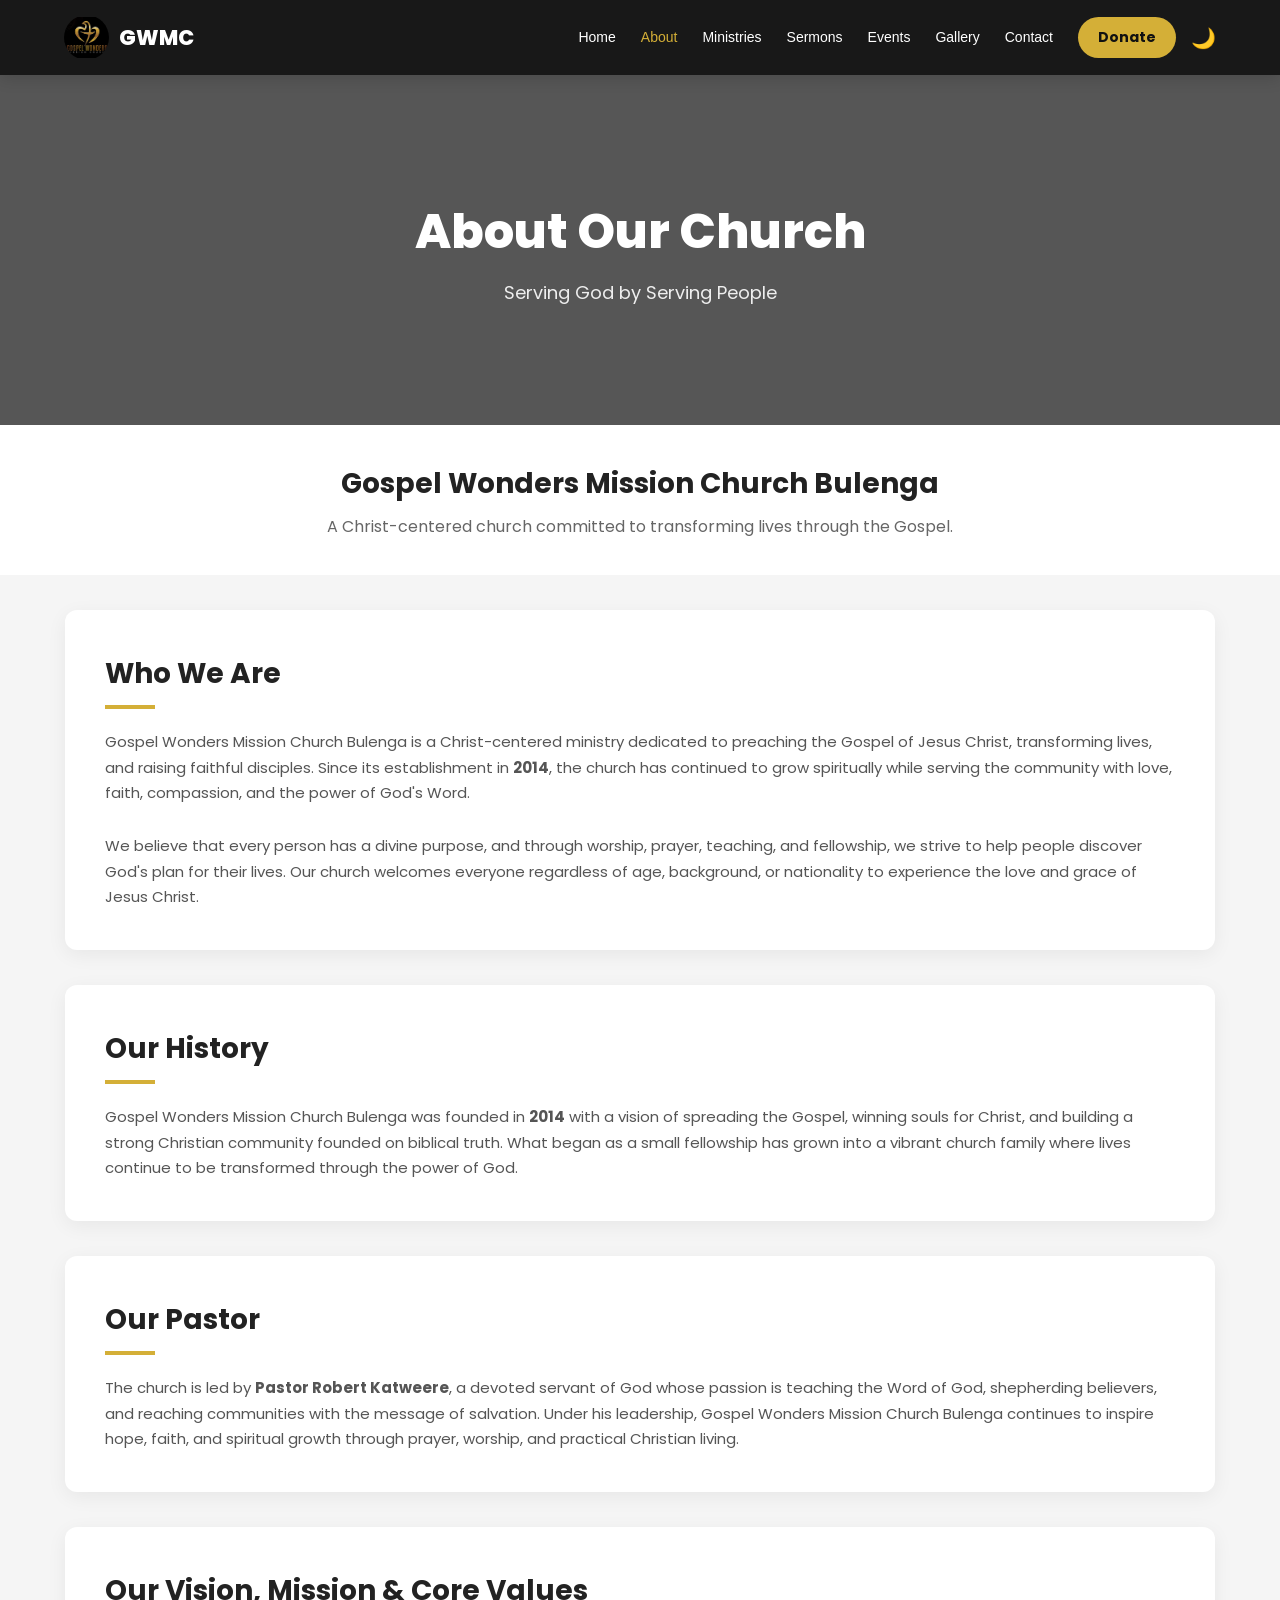
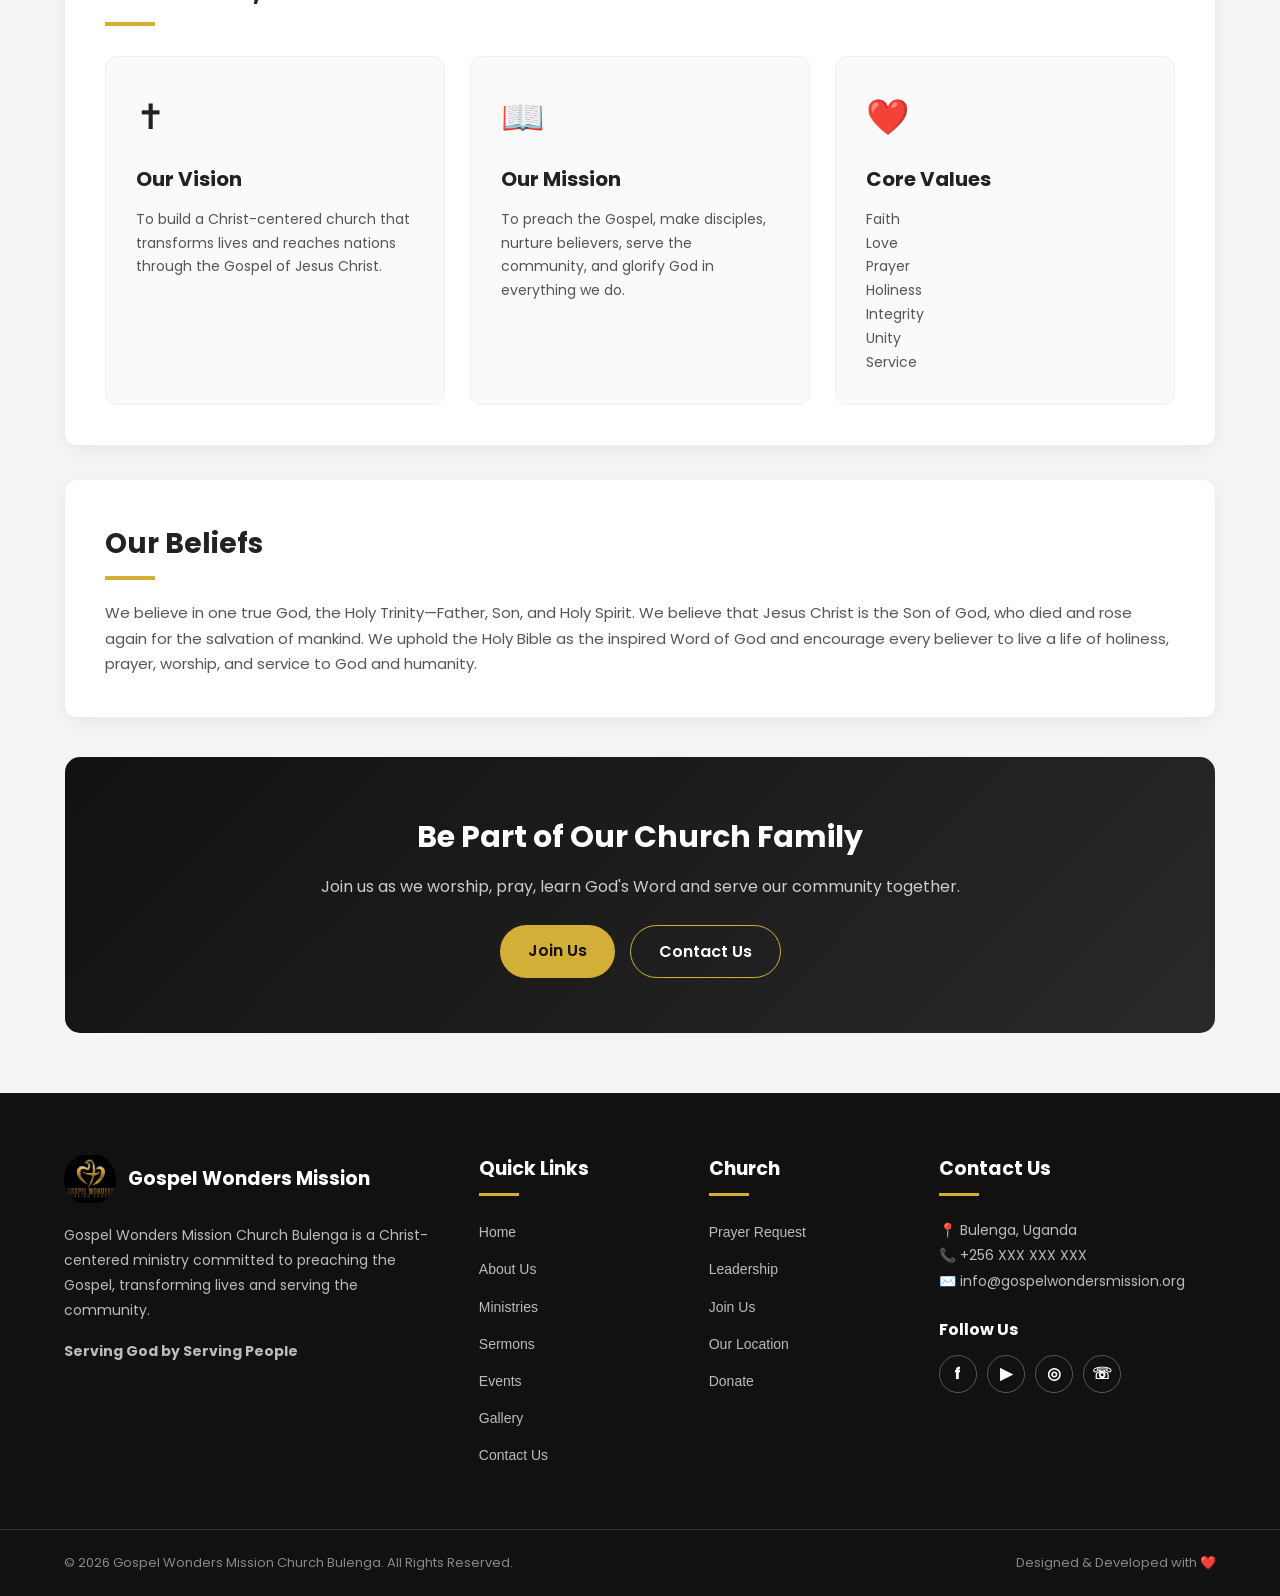
==== commit e052ae10: "Update about.HTML" ====
--- a/about.HTML
+++ b/about.HTML
@@ -4,7 +4,6 @@
 
 <head>
 
-```
 <meta charset="UTF-8">
 <meta name="viewport" content="width=device-width, initial-scale=1.0">
 
@@ -12,10 +11,769 @@
 
 <link rel="icon" href="icon.PNG">
 
-<link rel="stylesheet" href="style.css">
-
 <link href="https://fonts.googleapis.com/css2?family=Poppins:wght@300;400;500;600;700;800;900&display=swap" rel="stylesheet">
-```
+
+<style>
+
+/* =========================================
+   GENERAL
+========================================= */
+
+* {
+    margin: 0;
+    padding: 0;
+    box-sizing: border-box;
+}
+
+html {
+    scroll-behavior: smooth;
+}
+
+body {
+    font-family: 'Poppins', sans-serif;
+    background: #f5f5f5;
+    color: #222;
+    line-height: 1.7;
+}
+
+
+/* =========================================
+   HEADER
+========================================= */
+
+.header {
+    position: fixed;
+    top: 0;
+    left: 0;
+    width: 100%;
+    height: 75px;
+
+    background: rgba(17, 17, 17, 0.97);
+
+    display: flex;
+    align-items: center;
+
+    padding: 0 5%;
+
+    z-index: 1000;
+
+    box-shadow: 0 3px 15px rgba(0,0,0,0.15);
+}
+
+
+/* LOGO */
+
+.logo {
+    display: flex;
+    align-items: center;
+
+    gap: 10px;
+
+    color: white;
+
+    text-decoration: none;
+
+    font-size: 21px;
+
+    font-weight: 800;
+}
+
+.logo img {
+    width: 45px;
+    height: 45px;
+
+    object-fit: contain;
+
+    border-radius: 50%;
+}
+
+
+/* NAVIGATION */
+
+.navbar {
+    display: flex;
+
+    align-items: center;
+
+    gap: 25px;
+
+    margin-left: auto;
+}
+
+.navbar a {
+    color: white;
+
+    text-decoration: none;
+
+    font-size: 14px;
+
+    font-weight: 500;
+
+    transition: 0.3s;
+}
+
+.navbar a:hover,
+.navbar a.active {
+    color: #d4af37;
+}
+
+
+/* DONATE */
+
+.navbar .donate-btn {
+    background: #d4af37;
+
+    color: #111;
+
+    padding: 9px 20px;
+
+    border-radius: 25px;
+
+    font-weight: 700;
+}
+
+.navbar .donate-btn:hover {
+    background: white;
+
+    color: #111;
+}
+
+
+/* MENU BUTTON */
+
+.menu-toggle {
+    display: none;
+
+    background: none;
+
+    border: none;
+
+    color: white;
+
+    font-size: 28px;
+
+    cursor: pointer;
+}
+
+
+/* THEME BUTTON */
+
+.theme-toggle {
+    margin-left: 15px;
+
+    border: none;
+
+    background: transparent;
+
+    color: white;
+
+    font-size: 20px;
+
+    cursor: pointer;
+}
+
+
+/* =========================================
+   HERO
+========================================= */
+
+.banner {
+    margin-top: 75px;
+}
+
+.hero {
+    min-height: 350px;
+
+    display: flex;
+
+    align-items: center;
+
+    justify-content: center;
+
+    text-align: center;
+
+    padding: 30px;
+
+    background:
+        linear-gradient(
+            rgba(0,0,0,0.65),
+            rgba(0,0,0,0.65)
+        ),
+        url("church.jpg");
+
+    background-size: cover;
+
+    background-position: center;
+
+    color: white;
+}
+
+.hero h1 {
+    font-size: 48px;
+
+    font-weight: 800;
+}
+
+.hero p {
+    font-size: 18px;
+
+    margin-top: 5px;
+
+    color: #eee;
+}
+
+
+/* BANNER CONTENT */
+
+.banner-content {
+    text-align: center;
+
+    padding: 35px 20px;
+
+    background: white;
+}
+
+.banner-content h1 {
+    font-size: 28px;
+
+    font-weight: 700;
+}
+
+.banner-content p {
+    color: #666;
+
+    margin-top: 5px;
+}
+
+
+/* =========================================
+   MAIN CONTAINER
+========================================= */
+
+.container {
+    width: 90%;
+
+    max-width: 1150px;
+
+    margin: auto;
+}
+
+
+/* =========================================
+   SECTIONS
+========================================= */
+
+.section {
+    background: white;
+
+    margin-top: 35px;
+
+    padding: 40px;
+
+    border-radius: 12px;
+
+    box-shadow:
+        0 5px 20px rgba(0,0,0,0.06);
+}
+
+.section h2 {
+    font-size: 28px;
+
+    margin-bottom: 20px;
+
+    position: relative;
+}
+
+.section h2::after {
+    content: "";
+
+    display: block;
+
+    width: 50px;
+
+    height: 4px;
+
+    background: #d4af37;
+
+    margin-top: 8px;
+}
+
+.section p {
+    color: #555;
+
+    font-size: 15px;
+}
+
+
+/* =========================================
+   CARDS
+========================================= */
+
+.cards {
+    display: grid;
+
+    grid-template-columns:
+        repeat(3, 1fr);
+
+    gap: 25px;
+
+    margin-top: 30px;
+}
+
+.card {
+    background: #fafafa;
+
+    padding: 30px;
+
+    border-radius: 12px;
+
+    border: 1px solid #eee;
+
+    transition: 0.3s;
+}
+
+.card:hover {
+    transform: translateY(-7px);
+
+    box-shadow:
+        0 10px 25px rgba(0,0,0,0.10);
+}
+
+.card-icon {
+    font-size: 35px;
+
+    margin-bottom: 15px;
+}
+
+.card h3 {
+    font-size: 20px;
+
+    margin-bottom: 12px;
+}
+
+.card p {
+    font-size: 14px;
+}
+
+
+/* =========================================
+   CALL TO ACTION
+========================================= */
+
+.about-cta {
+    margin-top: 40px;
+
+    margin-bottom: 50px;
+
+    padding: 55px 30px;
+
+    text-align: center;
+
+    border-radius: 15px;
+
+    background:
+        linear-gradient(
+            135deg,
+            #111,
+            #292929
+        );
+
+    color: white;
+}
+
+.about-cta h2 {
+    font-size: 30px;
+}
+
+.about-cta p {
+    color: #ccc;
+
+    max-width: 650px;
+
+    margin: 10px auto 25px;
+}
+
+.cta-buttons {
+    display: flex;
+
+    justify-content: center;
+
+    gap: 15px;
+
+    flex-wrap: wrap;
+}
+
+.cta-btn {
+    display: inline-block;
+
+    padding: 12px 28px;
+
+    background: #d4af37;
+
+    color: #111;
+
+    text-decoration: none;
+
+    font-weight: 600;
+
+    border-radius: 30px;
+
+    transition: 0.3s;
+}
+
+.cta-btn:hover {
+    transform: translateY(-3px);
+
+    background: white;
+}
+
+.cta-btn.secondary {
+    background: transparent;
+
+    border: 1px solid #d4af37;
+
+    color: white;
+}
+
+
+/* =========================================
+   FOOTER
+========================================= */
+
+.site-footer {
+    background: #111;
+
+    color: white;
+
+    margin-top: 60px;
+
+    padding-top: 60px;
+}
+
+.footer-container {
+    width: 90%;
+
+    max-width: 1200px;
+
+    margin: auto;
+
+    display: grid;
+
+    grid-template-columns:
+        2fr 1fr 1fr 1.5fr;
+
+    gap: 45px;
+}
+
+
+/* FOOTER LOGO */
+
+.footer-logo {
+    display: flex;
+
+    align-items: center;
+
+    gap: 12px;
+
+    margin-bottom: 18px;
+}
+
+.footer-logo img {
+    width: 52px;
+
+    height: 52px;
+
+    object-fit: contain;
+
+    border-radius: 50%;
+}
+
+.footer-logo span {
+    font-size: 19px;
+
+    font-weight: 700;
+}
+
+
+/* FOOTER TEXT */
+
+.footer-column p {
+    color: #bbb;
+
+    font-size: 14px;
+
+    line-height: 1.8;
+}
+
+.footer-motto {
+    margin-top: 15px;
+}
+
+
+/* FOOTER HEADINGS */
+
+.footer-column h3 {
+    color: white;
+
+    font-size: 19px;
+
+    margin-bottom: 22px;
+
+    position: relative;
+}
+
+.footer-column h3::after {
+    content: "";
+
+    display: block;
+
+    width: 40px;
+
+    height: 3px;
+
+    background: #d4af37;
+
+    margin-top: 8px;
+}
+
+
+/* =========================================
+   QUICK LINKS
+   SAME STYLE AS WEBSITE
+========================================= */
+
+.footer-links {
+    list-style: none;
+
+    padding: 0;
+
+    margin: 0;
+}
+
+.footer-links li {
+    margin-bottom: 10px;
+}
+
+.footer-links a {
+    color: #bbb;
+
+    text-decoration: none;
+
+    font-family: 'Poppins', sans-serif;
+
+    font-size: 14px;
+
+    font-weight: 500;
+
+    transition: 0.3s ease;
+}
+
+.footer-links a:hover {
+    color: #d4af37;
+
+    padding-left: 5px;
+}
+
+
+/* =========================================
+   SOCIAL MEDIA
+========================================= */
+
+.footer-column h4 {
+    margin-top: 22px;
+
+    margin-bottom: 12px;
+
+    font-size: 16px;
+}
+
+.social-links {
+    display: flex;
+
+    gap: 10px;
+}
+
+.social-links a {
+    width: 38px;
+
+    height: 38px;
+
+    display: flex;
+
+    align-items: center;
+
+    justify-content: center;
+
+    border: 1px solid #555;
+
+    border-radius: 50%;
+
+    color: white;
+
+    text-decoration: none;
+
+    font-weight: bold;
+
+    transition: 0.3s;
+}
+
+.social-links a:hover {
+    background: #d4af37;
+
+    color: #111;
+
+    border-color: #d4af37;
+
+    transform: translateY(-4px);
+}
+
+
+/* =========================================
+   FOOTER BOTTOM
+========================================= */
+
+.footer-bottom {
+    border-top: 1px solid #333;
+
+    margin-top: 50px;
+
+    padding: 22px 5%;
+
+    display: flex;
+
+    justify-content: space-between;
+
+    align-items: center;
+
+    gap: 20px;
+}
+
+.footer-bottom p {
+    margin: 0;
+
+    color: #888;
+
+    font-size: 13px;
+}
+
+
+/* =========================================
+   MOBILE
+========================================= */
+
+@media (max-width: 900px) {
+
+    .navbar {
+        gap: 15px;
+    }
+
+    .footer-container {
+        grid-template-columns: 1fr 1fr;
+    }
+
+    .cards {
+        grid-template-columns: 1fr;
+    }
+
+}
+
+
+@media (max-width: 700px) {
+
+    .menu-toggle {
+        display: block;
+
+        margin-left: auto;
+    }
+
+    .navbar {
+        display: none;
+
+        position: absolute;
+
+        top: 75px;
+
+        left: 0;
+
+        width: 100%;
+
+        background: #111;
+
+        flex-direction: column;
+
+        padding: 25px;
+
+        gap: 18px;
+
+        text-align: center;
+    }
+
+    .navbar.show {
+        display: flex;
+    }
+
+    .theme-toggle {
+        margin-left: 15px;
+    }
+
+    .hero h1 {
+        font-size: 34px;
+    }
+
+    .hero p {
+        font-size: 15px;
+    }
+
+}
+
+
+@media (max-width: 600px) {
+
+    .section {
+        padding: 25px 20px;
+    }
+
+    .section h2 {
+        font-size: 23px;
+    }
+
+    .footer-container {
+        width: 85%;
+
+        grid-template-columns: 1fr;
+
+        text-align: center;
+
+        gap: 35px;
+    }
+
+    .footer-logo {
+        justify-content: center;
+    }
+
+    .footer-column h3::after {
+        margin-left: auto;
+
+        margin-right: auto;
+    }
+
+    .social-links {
+        justify-content: center;
+    }
+
+    .footer-bottom {
+        flex-direction: column;
+
+        text-align: center;
+    }
+
+    .footer-links a:hover {
+        padding-left: 0;
+    }
+
+}
+
+</style>
 
 </head>
 
@@ -27,100 +785,93 @@
 
 <header class="header">
 
-```
 <a href="index.html" class="logo">
 
-    <img src="icon.PNG" alt="Gospel Wonders Mission Logo">
-
-    <span>GWMC</span>
-
-</a>
-
+<img src="icon.PNG" alt="Gospel Wonders Mission Logo">
+
+<span>GWMC</span>
+
+</a>
 
 <button class="menu-toggle" aria-label="Open Menu">
-    ☰
+☰
 </button>
 
-
 <nav class="navbar">
 
-    <a href="index.html">
-        Home
-    </a>
-
-    <a href="about.HTML" class="active">
-        About
-    </a>
-
-    <a href="ministries.HTML">
-        Ministries
-    </a>
-
-    <a href="sermons.HTML">
-        Sermons
-    </a>
-
-    <a href="events.HTML">
-        Events
-    </a>
-
-    <a href="gallery.HTML">
-        Gallery
-    </a>
-
-    <a href="contact.HTML">
-        Contact
-    </a>
-
-    <a href="#donate" class="donate-btn">
-        Donate
-    </a>
+<a href="index.html">
+Home
+</a>
+
+<a href="about.HTML" class="active">
+About
+</a>
+
+<a href="ministries.HTML">
+Ministries
+</a>
+
+<a href="sermons.HTML">
+Sermons
+</a>
+
+<a href="events.HTML">
+Events
+</a>
+
+<a href="gallery.HTML">
+Gallery
+</a>
+
+<a href="contact.HTML">
+Contact
+</a>
+
+<a href="#donate" class="donate-btn">
+Donate
+</a>
 
 </nav>
 
-
-<button class="theme-toggle" id="themeToggle" aria-label="Toggle Theme">
-    🌙
+<button class="theme-toggle" id="themeToggle">
+🌙
 </button>
-```
 
 </header>
 
 <!-- =====================================
-        HERO / BANNER
+        HERO
 ===================================== -->
 
 <section class="banner">
 
-```
 <div class="hero">
 
-    <div>
-
-        <h1>
-            About Our Church
-        </h1>
-
-        <p>
-            Serving God by Serving People
-        </p>
-
-    </div>
+<div>
+
+<h1>
+About Our Church
+</h1>
+
+<p>
+Serving God by Serving People
+</p>
+
+</div>
 
 </div>
 
 <div class="banner-content">
 
-    <h1>
-        Gospel Wonders Mission Church Bulenga
-    </h1>
-
-    <p>
-        A Christ-centered church committed to transforming lives through the Gospel.
-    </p>
-
-</div>
-```
+<h1>
+Gospel Wonders Mission Church Bulenga
+</h1>
+
+<p>
+A Christ-centered church committed to transforming lives through the Gospel.
+</p>
+
+</div>
 
 </section>
 
@@ -130,186 +881,149 @@
 
 <main class="container">
 
-```
-<!-- WHO WE ARE -->
-
 <section class="section">
 
-    <h2>
-        Who We Are
-    </h2>
-
-
-    <p>
-        Gospel Wonders Mission Church Bulenga is a Christ-centered ministry dedicated to preaching the Gospel of Jesus Christ, transforming lives, and raising faithful disciples. Since its establishment in <strong>2014</strong>, the church has continued to grow spiritually while serving the community with love, faith, compassion, and the power of God's Word.
-    </p>
-
-
-    <br>
-
-
-    <p>
-        We believe that every person has a divine purpose, and through worship, prayer, teaching, and fellowship, we strive to help people discover God's plan for their lives. Our church welcomes everyone regardless of age, background, or nationality to experience the love and grace of Jesus Christ.
-    </p>
+<h2>
+Who We Are
+</h2>
+
+<p>
+Gospel Wonders Mission Church Bulenga is a Christ-centered ministry dedicated to preaching the Gospel of Jesus Christ, transforming lives, and raising faithful disciples. Since its establishment in <strong>2014</strong>, the church has continued to grow spiritually while serving the community with love, faith, compassion, and the power of God's Word.
+</p>
+
+<br>
+
+<p>
+We believe that every person has a divine purpose, and through worship, prayer, teaching, and fellowship, we strive to help people discover God's plan for their lives. Our church welcomes everyone regardless of age, background, or nationality to experience the love and grace of Jesus Christ.
+</p>
 
 </section>
 
-
-
-<!-- HISTORY -->
-
 <section class="section">
 
-    <h2>
-        Our History
-    </h2>
-
-
-    <p>
-        Gospel Wonders Mission Church Bulenga was founded in <strong>2014</strong> with a vision of spreading the Gospel, winning souls for Christ, and building a strong Christian community founded on biblical truth. What began as a small fellowship has grown into a vibrant church family where lives continue to be transformed through the power of God.
-    </p>
+<h2>
+Our History
+</h2>
+
+<p>
+Gospel Wonders Mission Church Bulenga was founded in <strong>2014</strong> with a vision of spreading the Gospel, winning souls for Christ, and building a strong Christian community founded on biblical truth. What began as a small fellowship has grown into a vibrant church family where lives continue to be transformed through the power of God.
+</p>
 
 </section>
 
-
-
-<!-- PASTOR -->
-
 <section class="section">
 
-    <h2>
-        Our Pastor
-    </h2>
-
-
-    <p>
-        The church is led by <strong>Pastor Robert Katweere</strong>, a devoted servant of God whose passion is teaching the Word of God, shepherding believers, and reaching communities with the message of salvation. Under his leadership, Gospel Wonders Mission Church Bulenga continues to inspire hope, faith, and spiritual growth through prayer, worship, and practical Christian living.
-    </p>
+<h2>
+Our Pastor
+</h2>
+
+<p>
+The church is led by <strong>Pastor Robert Katweere</strong>, a devoted servant of God whose passion is teaching the Word of God, shepherding believers, and reaching communities with the message of salvation. Under his leadership, Gospel Wonders Mission Church Bulenga continues to inspire hope, faith, and spiritual growth through prayer, worship, and practical Christian living.
+</p>
 
 </section>
 
-
-
-<!-- VISION MISSION VALUES -->
-
 <section class="section">
 
-    <h2>
-        Our Vision, Mission & Core Values
-    </h2>
-
-
-    <div class="cards">
-
-
-        <div class="card">
-
-            <div class="card-icon">
-                ✝
-            </div>
-
-            <h3>
-                Our Vision
-            </h3>
-
-            <p>
-                To build a Christ-centered church that transforms lives and reaches nations through the Gospel of Jesus Christ.
-            </p>
-
-        </div>
-
-
-
-        <div class="card">
-
-            <div class="card-icon">
-                📖
-            </div>
-
-            <h3>
-                Our Mission
-            </h3>
-
-            <p>
-                To preach the Gospel, make disciples, nurture believers, serve the community, and glorify God in everything we do.
-            </p>
-
-        </div>
-
-
-
-        <div class="card">
-
-            <div class="card-icon">
-                ❤️
-            </div>
-
-            <h3>
-                Core Values
-            </h3>
-
-            <p>
-                Faith<br>
-                Love<br>
-                Prayer<br>
-                Holiness<br>
-                Integrity<br>
-                Unity<br>
-                Service
-            </p>
-
-        </div>
-
-
-    </div>
+<h2>
+Our Vision, Mission & Core Values
+</h2>
+
+<div class="cards">
+
+<div class="card">
+
+<div class="card-icon">
+✝
+</div>
+
+<h3>
+Our Vision
+</h3>
+
+<p>
+To build a Christ-centered church that transforms lives and reaches nations through the Gospel of Jesus Christ.
+</p>
+
+</div>
+
+<div class="card">
+
+<div class="card-icon">
+📖
+</div>
+
+<h3>
+Our Mission
+</h3>
+
+<p>
+To preach the Gospel, make disciples, nurture believers, serve the community, and glorify God in everything we do.
+</p>
+
+</div>
+
+<div class="card">
+
+<div class="card-icon">
+❤️
+</div>
+
+<h3>
+Core Values
+</h3>
+
+<p>
+Faith<br>
+Love<br>
+Prayer<br>
+Holiness<br>
+Integrity<br>
+Unity<br>
+Service
+</p>
+
+</div>
+
+</div>
 
 </section>
 
-
-
-<!-- BELIEFS -->
-
 <section class="section">
 
-    <h2>
-        Our Beliefs
-    </h2>
-
-
-    <p>
-        We believe in one true God, the Holy Trinity—Father, Son, and Holy Spirit. We believe that Jesus Christ is the Son of God, who died and rose again for the salvation of mankind. We uphold the Holy Bible as the inspired Word of God and encourage every believer to live a life of holiness, prayer, worship, and service to God and humanity.
-    </p>
+<h2>
+Our Beliefs
+</h2>
+
+<p>
+We believe in one true God, the Holy Trinity—Father, Son, and Holy Spirit. We believe that Jesus Christ is the Son of God, who died and rose again for the salvation of mankind. We uphold the Holy Bible as the inspired Word of God and encourage every believer to live a life of holiness, prayer, worship, and service to God and humanity.
+</p>
 
 </section>
 
-
-
-<!-- CALL TO ACTION -->
-
 <section class="about-cta" id="donate">
 
-    <h2>
-        Be Part of Our Church Family
-    </h2>
-
-    <p>
-        Join us as we worship, pray, learn God's Word and serve our community together.
-    </p>
-
-    <div class="cta-buttons">
-
-        <a href="join.HTML" class="cta-btn">
-            Join Us
-        </a>
-
-        <a href="contact.HTML" class="cta-btn secondary">
-            Contact Us
-        </a>
-
-    </div>
+<h2>
+Be Part of Our Church Family
+</h2>
+
+<p>
+Join us as we worship, pray, learn God's Word and serve our community together.
+</p>
+
+<div class="cta-buttons">
+
+<a href="join.HTML" class="cta-btn">
+Join Us
+</a>
+
+<a href="contact.HTML" class="cta-btn secondary">
+Contact Us
+</a>
+
+</div>
 
 </section>
-```
 
 </main>
 
@@ -319,231 +1033,256 @@
 
 <footer class="site-footer">
 
-```
 <div class="footer-container">
 
-
-    <!-- CHURCH INFORMATION -->
-
-    <div class="footer-column">
-
-        <div class="footer-logo">
-
-            <img
-                src="icon.PNG"
-                alt="Gospel Wonders Mission Logo"
-            >
-
-            <span>
-                Gospel Wonders Mission
-            </span>
-
-        </div>
-
-
-        <p>
-            Gospel Wonders Mission Church Bulenga is a Christ-centered ministry committed to preaching the Gospel, transforming lives and serving the community.
-        </p>
-
-
-        <p class="footer-motto">
-
-            <strong>
-                Serving God by Serving People
-            </strong>
-
-        </p>
-
-    </div>
-
-
-
-    <!-- QUICK LINKS -->
-
-    <div class="footer-column">
-
-        <h3>
-            Quick Links
-        </h3>
-
-
-        <ul class="footer-links">
-
-            <li>
-                <a href="index.html">
-                    Home
-                </a>
-            </li>
-
-            <li>
-                <a href="about.HTML">
-                    About Us
-                </a>
-            </li>
-
-            <li>
-                <a href="ministries.HTML">
-                    Ministries
-                </a>
-            </li>
-
-            <li>
-                <a href="sermons.HTML">
-                    Sermons
-                </a>
-            </li>
-
-            <li>
-                <a href="events.HTML">
-                    Events
-                </a>
-            </li>
-
-            <li>
-                <a href="gallery.HTML">
-                    Gallery
-                </a>
-            </li>
-
-            <li>
-                <a href="contact.HTML">
-                    Contact Us
-                </a>
-            </li>
-
-        </ul>
-
-    </div>
-
-
-
-    <!-- CHURCH LINKS -->
-
-    <div class="footer-column">
-
-        <h3>
-            Church
-        </h3>
-
-
-        <ul class="footer-links">
-
-            <li>
-                <a href="prayer.HTML">
-                    Prayer Request
-                </a>
-            </li>
-
-            <li>
-                <a href="leadership.HTML">
-                    Leadership
-                </a>
-            </li>
-
-            <li>
-                <a href="join.HTML">
-                    Join Us
-                </a>
-            </li>
-
-            <li>
-                <a href="location.HTML">
-                    Our Location
-                </a>
-            </li>
-
-            <li>
-                <a href="#donate">
-                    Donate
-                </a>
-            </li>
-
-        </ul>
-
-    </div>
-
-
-
-    <!-- CONTACT -->
-
-    <div class="footer-column">
-
-        <h3>
-            Contact Us
-        </h3>
-
-
-        <p>
-            📍 Bulenga, Uganda
-        </p>
-
-
-        <p>
-            📞 +256 XXX XXX XXX
-        </p>
-
-
-        <p>
-            ✉️ info@gospelwondersmission.org
-        </p>
-
-
-        <h4>
-            Follow Us
-        </h4>
-
-
-        <div class="social-links">
-
-            <a href="#" aria-label="Facebook">
-                f
-            </a>
-
-            <a href="#" aria-label="YouTube">
-                ▶
-            </a>
-
-            <a href="#" aria-label="Instagram">
-                ◎
-            </a>
-
-            <a href="#" aria-label="WhatsApp">
-                ☏
-            </a>
-
-        </div>
-
-    </div>
-
-
-</div>
-
-
+<!-- CHURCH INFORMATION -->
+
+<div class="footer-column">
+
+<div class="footer-logo">
+
+<img src="icon.PNG" alt="Gospel Wonders Mission Logo">
+
+<span>
+Gospel Wonders Mission
+</span>
+
+</div>
+
+<p>
+Gospel Wonders Mission Church Bulenga is a Christ-centered ministry committed to preaching the Gospel, transforming lives and serving the community.
+</p>
+
+<p class="footer-motto">
+
+<strong>
+Serving God by Serving People
+</strong>
+
+</p>
+
+</div>
+
+<!-- QUICK LINKS -->
+
+<div class="footer-column">
+
+<h3>
+Quick Links
+</h3>
+
+<ul class="footer-links">
+
+<li>
+<a href="index.html">
+Home
+</a>
+</li>
+
+<li>
+<a href="about.HTML">
+About Us
+</a>
+</li>
+
+<li>
+<a href="ministries.HTML">
+Ministries
+</a>
+</li>
+
+<li>
+<a href="sermons.HTML">
+Sermons
+</a>
+</li>
+
+<li>
+<a href="events.HTML">
+Events
+</a>
+</li>
+
+<li>
+<a href="gallery.HTML">
+Gallery
+</a>
+</li>
+
+<li>
+<a href="contact.HTML">
+Contact Us
+</a>
+</li>
+
+</ul>
+
+</div>
+
+<!-- CHURCH LINKS -->
+
+<div class="footer-column">
+
+<h3>
+Church
+</h3>
+
+<ul class="footer-links">
+
+<li>
+<a href="prayer.HTML">
+Prayer Request
+</a>
+</li>
+
+<li>
+<a href="leadership.HTML">
+Leadership
+</a>
+</li>
+
+<li>
+<a href="join.HTML">
+Join Us
+</a>
+</li>
+
+<li>
+<a href="location.HTML">
+Our Location
+</a>
+</li>
+
+<li>
+<a href="#donate">
+Donate
+</a>
+</li>
+
+</ul>
+
+</div>
+
+<!-- CONTACT -->
+
+<div class="footer-column">
+
+<h3>
+Contact Us
+</h3>
+
+<p>
+📍 Bulenga, Uganda
+</p>
+
+<p>
+📞 +256 XXX XXX XXX
+</p>
+
+<p>
+✉️ info@gospelwondersmission.org
+</p>
+
+<h4>
+Follow Us
+</h4>
+
+<div class="social-links">
+
+<a href="#" aria-label="Facebook">
+f
+</a>
+
+<a href="#" aria-label="YouTube">
+▶
+</a>
+
+<a href="#" aria-label="Instagram">
+◎
+</a>
+
+<a href="#" aria-label="WhatsApp">
+☏
+</a>
+
+</div>
+
+</div>
+
+</div>
 
 <!-- FOOTER BOTTOM -->
 
 <div class="footer-bottom">
 
-    <p>
-        © 2026 Gospel Wonders Mission Church Bulenga.
-        All Rights Reserved.
-    </p>
-
-
-    <p>
-        Designed & Developed with ❤️
-    </p>
-
-</div>
-```
+<p>
+© 2026 Gospel Wonders Mission Church Bulenga.
+All Rights Reserved.
+</p>
+
+<p>
+Designed & Developed with ❤️
+</p>
+
+</div>
 
 </footer>
 
-<!-- =====================================
-        JAVASCRIPT
-===================================== -->
-
-<script src="SCRIPT.JS"></script>
+<script>
+
+/* =========================================
+   MOBILE MENU
+========================================= */
+
+const menuToggle = document.querySelector(".menu-toggle");
+
+const navbar = document.querySelector(".navbar");
+
+menuToggle.addEventListener("click", function() {
+
+    navbar.classList.toggle("show");
+
+});
+
+
+/* =========================================
+   CLOSE MOBILE MENU AFTER CLICK
+========================================= */
+
+document.querySelectorAll(".navbar a").forEach(function(link) {
+
+    link.addEventListener("click", function() {
+
+        navbar.classList.remove("show");
+
+    });
+
+});
+
+
+/* =========================================
+   THEME BUTTON
+========================================= */
+
+const themeToggle = document.getElementById("themeToggle");
+
+themeToggle.addEventListener("click", function() {
+
+    document.body.classList.toggle("dark-mode");
+
+    if (document.body.classList.contains("dark-mode")) {
+
+        themeToggle.textContent = "☀️";
+
+    } else {
+
+        themeToggle.textContent = "🌙";
+
+    }
+
+});
+
+</script>
 
 </body>
 
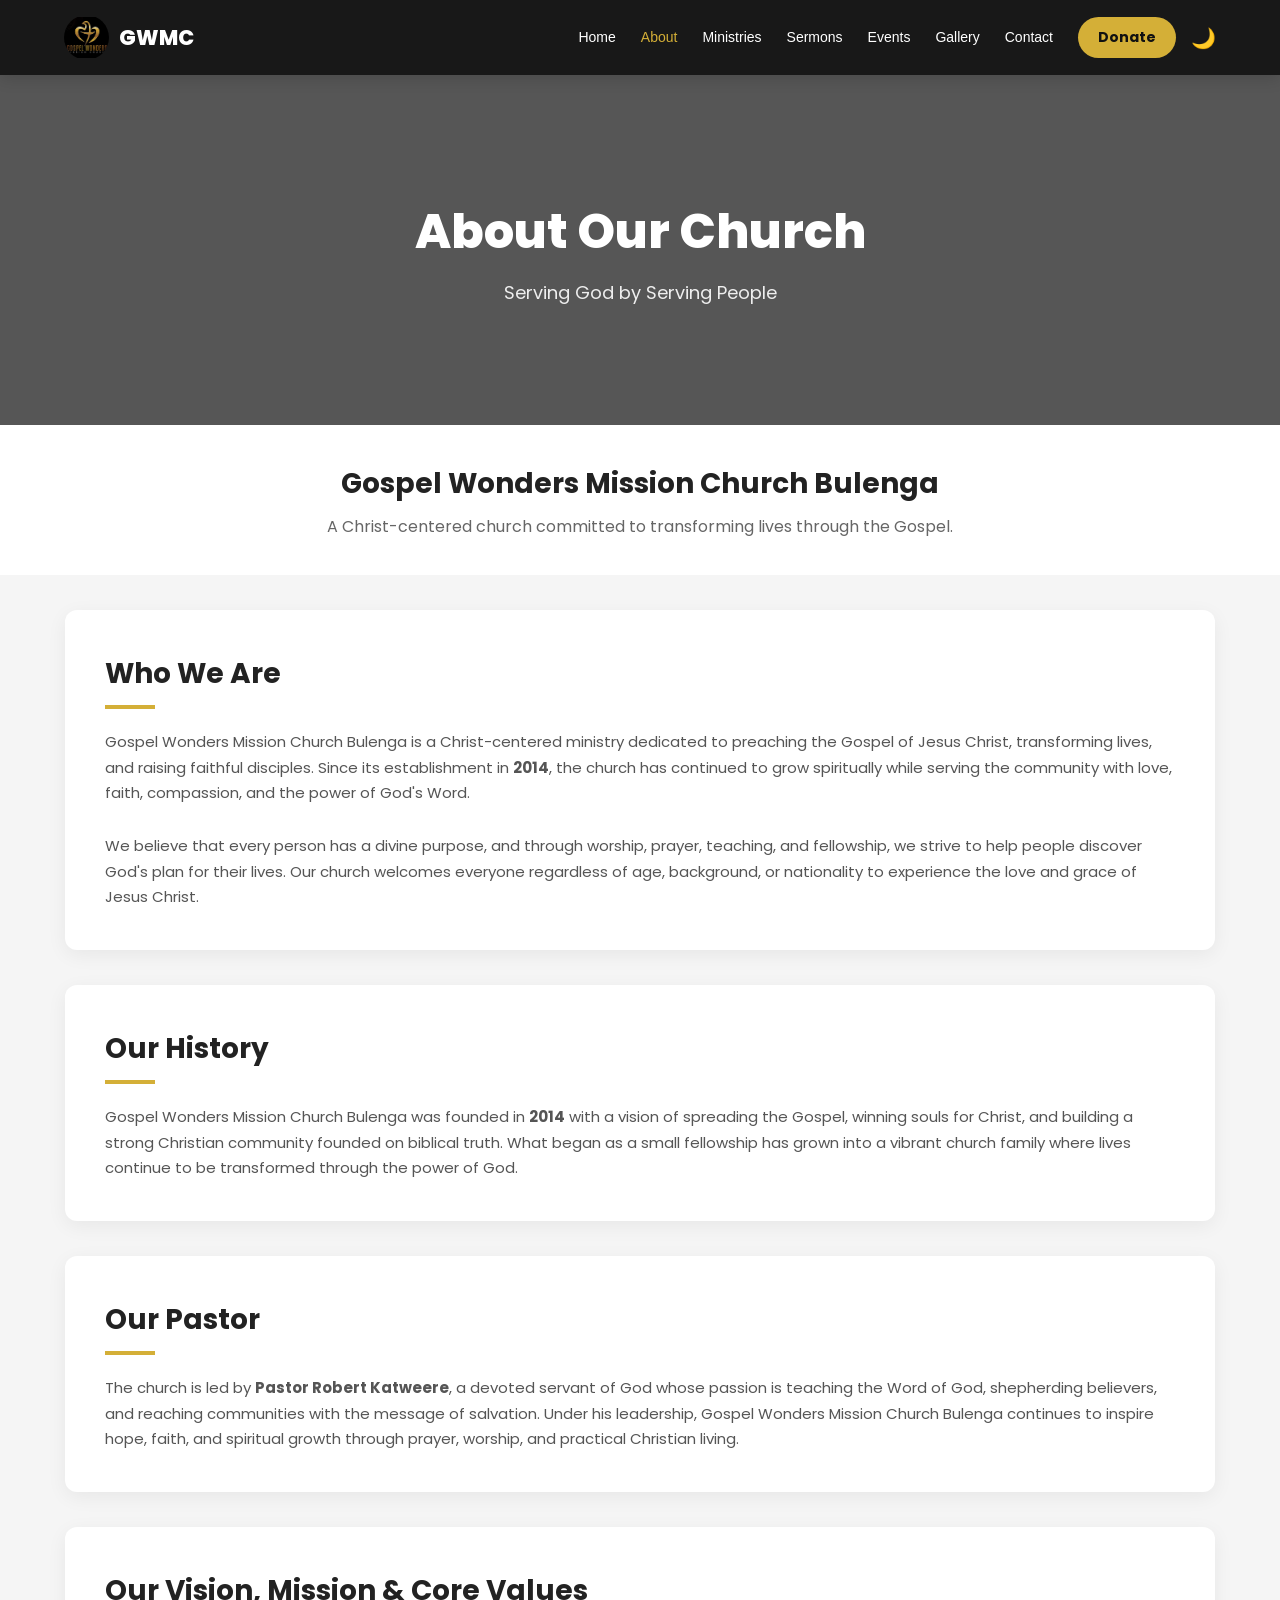
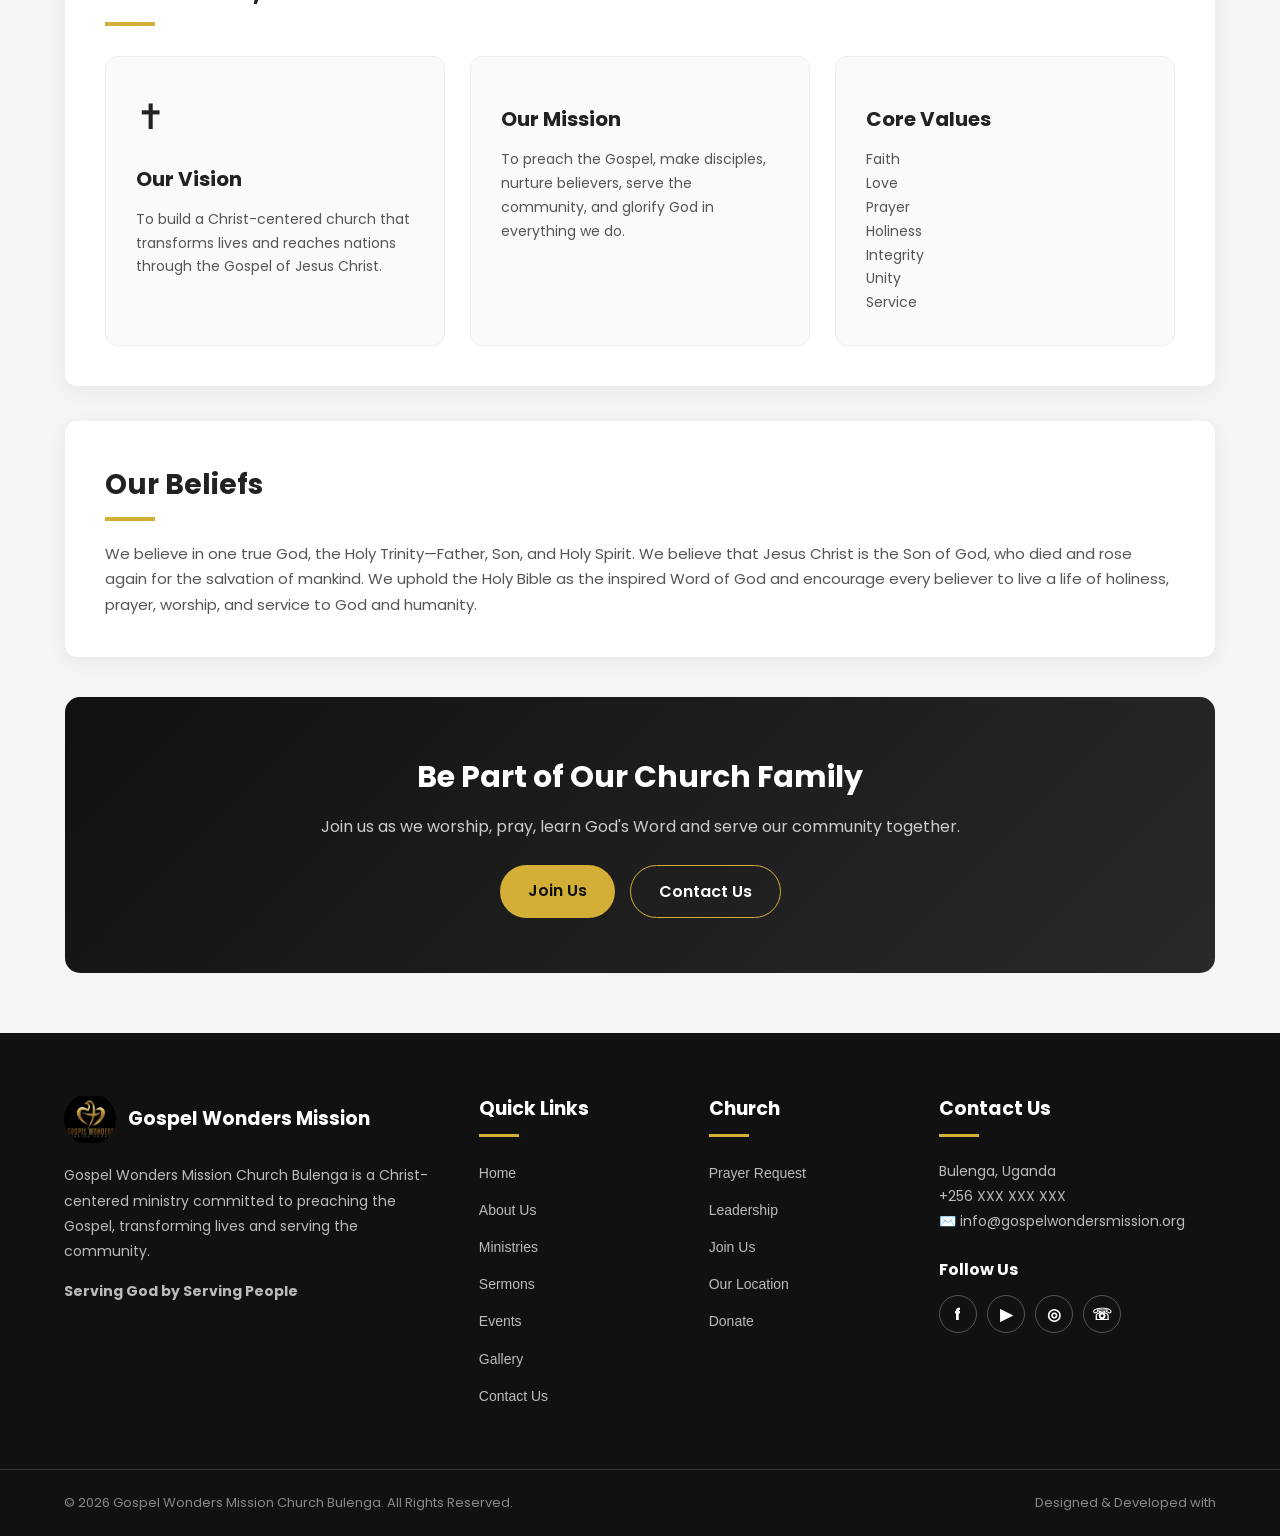
==== commit 1ac14e07: "Update about.HTML" ====
--- a/about.HTML
+++ b/about.HTML
@@ -950,7 +950,7 @@
 <div class="card">
 
 <div class="card-icon">
-📖
+
 </div>
 
 <h3>
@@ -966,7 +966,7 @@
 <div class="card">
 
 <div class="card-icon">
-❤️
+
 </div>
 
 <h3>
@@ -1172,11 +1172,11 @@
 </h3>
 
 <p>
-📍 Bulenga, Uganda
-</p>
-
-<p>
-📞 +256 XXX XXX XXX
+ Bulenga, Uganda
+</p>
+
+<p>
+ +256 XXX XXX XXX
 </p>
 
 <p>
@@ -1221,7 +1221,7 @@
 </p>
 
 <p>
-Designed & Developed with ❤️
+Designed & Developed with 
 </p>
 
 </div>
